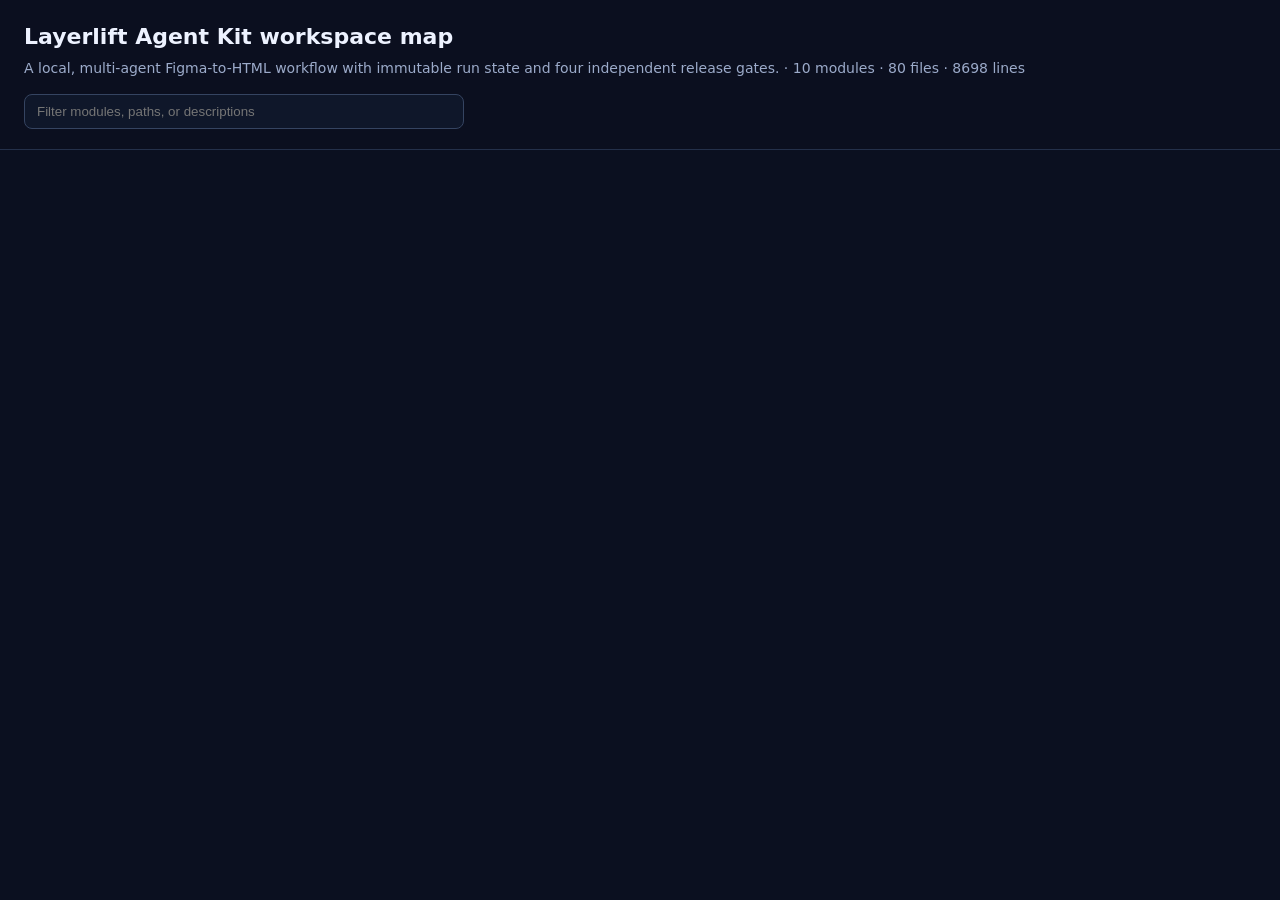
==== .codemap/workspace-map.html @ d3318ee0 "first commit" ====
<!doctype html>
<html lang="en"><head><meta charset="utf-8"><meta name="viewport" content="width=device-width,initial-scale=1"><meta http-equiv="Content-Security-Policy" content="default-src 'none'; style-src 'unsafe-inline'; script-src 'unsafe-inline'">
<title>Layerlift Agent Kit workspace map</title><style>
:root{color-scheme:dark;--bg:#0b1020;--panel:#121a2e;--line:#51617f;--text:#edf2ff;--muted:#9cabca;--accent:#7dd3fc}*{box-sizing:border-box}body{margin:0;background:var(--bg);color:var(--text);font:14px/1.5 ui-sans-serif,system-ui,sans-serif}header{position:sticky;top:0;z-index:5;padding:20px 24px;background:#0b1020ee;border-bottom:1px solid #24304a}h1{margin:0;font-size:22px}header p{margin:5px 0;color:var(--muted)}input{width:min(440px,100%);margin-top:10px;padding:9px 12px;border:1px solid #354461;border-radius:8px;background:#0f172a;color:var(--text)}main{position:relative;padding:24px;overflow:auto}.layers{position:relative;z-index:2;display:flex;gap:18px;min-width:max-content}.layer{width:280px}.layer h2{font-size:13px;text-transform:uppercase;letter-spacing:.08em;color:var(--muted)}.node{width:100%;margin:10px 0;padding:14px;border:1px solid #34425f;border-radius:10px;background:var(--panel);color:var(--text);text-align:left;cursor:pointer}.node:hover,.node:focus{border-color:var(--accent)}.node strong{display:block}.node small{color:var(--muted)}svg{position:absolute;inset:24px;z-index:1;overflow:visible;pointer-events:none}aside{position:fixed;right:20px;bottom:20px;width:min(420px,calc(100vw - 40px));max-height:55vh;overflow:auto;padding:16px;border:1px solid #405171;border-radius:12px;background:#10182b}aside[hidden]{display:none}aside button{float:right;background:none;border:0;color:var(--text);font-size:20px;cursor:pointer}code{color:#bae6fd}</style></head><body><header><h1>Layerlift Agent Kit workspace map</h1><p>A local, multi-agent Figma-to-HTML workflow with immutable run state and four independent release gates. · 10 modules · 80 files · 8698 lines</p><input id="search" aria-label="Filter modules" placeholder="Filter modules, paths, or descriptions"></header><main><svg id="edges" aria-hidden="true"></svg><div class="layers" id="layers"></div></main><aside id="detail" hidden><button id="close" aria-label="Close details">×</button><div id="detailBody"></div></aside><script>
const map={"version":1,"project":"Layerlift Agent Kit","description":"A local, multi-agent Figma-to-HTML workflow with immutable run state and four independent release gates.","configHash":"82583ef8f78cd3fc96469844cafaa6583a999a94e4224564433ef2a5795811c0","fingerprint":"4bb87e0ebfa4749caa87bf567bf2c61132384ab636f1ddede02f49e4c368af44","totals":{"files":80,"lines":8698,"modules":10,"uncovered":0,"overlaps":0},"entryPoints":[".claude/skills/build-figma-page/SKILL.md","scripts/kit.py","scripts/serve.py","scripts/validate-kit.py"],"modules":[{"id":"governance","label":"Governance and guidance","layer":"Instructions","description":"Defines repository purpose, commands, security boundaries, and guideline precedence.","paths":["AGENTS.md","CLAUDE.md","README.md","PROJECT_REFERENCE.md","guidelines/**","requirements.txt","requirements-dev.txt",".gitignore",".mcp.json"],"entryPoints":["AGENTS.md","README.md"],"dependencies":[],"explicitDependencies":[],"inferredDependencies":[],"usedBy":["artifact-contracts","codemap-skill","figma-workflow-skill","frontend-design-skills","project-workspaces","state-controller"],"externalDependencies":[],"fileCount":20,"lines":2228,"files":[".gitignore",".mcp.json","AGENTS.md","CLAUDE.md","PROJECT_REFERENCE.md","README.md","guidelines/base/accessibility-qa.md","guidelines/base/az-html-qa-guide.md","guidelines/base/builder.md","guidelines/base/content-qa.md","guidelines/base/extractor.md","guidelines/base/html-coding-rules.md","guidelines/base/medichannel-delivery-standards.md","guidelines/base/technical-qa.md","guidelines/base/ui-qa.md","guidelines/base/xhtml-coding-rules.md","guidelines/base/xhtml-vs-html5-reference.md","guidelines/global.md","requirements-dev.txt","requirements.txt"]},{"id":"figma-workflow-skill","label":"Figma workflow skill","layer":"Agent workflow","description":"Orchestrates Figma extraction, candidate construction, independent QA, repair, and release.","paths":[".claude/skills/build-figma-page/**"],"entryPoints":[".claude/skills/build-figma-page/SKILL.md"],"dependencies":["artifact-contracts","frontend-design-skills","governance","host-adapters","render-and-qa","state-controller","validation-and-tests"],"explicitDependencies":["artifact-contracts","frontend-design-skills","governance","host-adapters","render-and-qa","state-controller","validation-and-tests"],"inferredDependencies":[],"usedBy":["host-adapters","project-workspaces","validation-and-tests"],"externalDependencies":[],"fileCount":10,"lines":835,"files":[".claude/skills/build-figma-page/SKILL.md",".claude/skills/build-figma-page/agents/openai.yaml",".claude/skills/build-figma-page/references/artifact-contract.md",".claude/skills/build-figma-page/references/commands.md",".claude/skills/build-figma-page/references/design-skills.md",".claude/skills/build-figma-page/references/figma-extraction.md",".claude/skills/build-figma-page/references/medichannel-rules.md",".claude/skills/build-figma-page/references/orchestration.md",".claude/skills/build-figma-page/references/qa-contract.md",".claude/skills/build-figma-page/references/source-reuse.md"]},{"id":"codemap-skill","label":"Codemap skill","layer":"Agent workflow","description":"Builds and queries the durable workspace map used for repository orientation.","paths":[".claude/skills/codemap/**"],"entryPoints":[".claude/skills/codemap/SKILL.md",".claude/skills/codemap/scripts/codemap.py"],"dependencies":["governance"],"explicitDependencies":["governance"],"inferredDependencies":[],"usedBy":["validation-and-tests"],"externalDependencies":["__future__","argparse","hashlib","html","json","os","pathlib","re","sys","typing"],"fileCount":4,"lines":588,"files":[".claude/skills/codemap/SKILL.md",".claude/skills/codemap/agents/openai.yaml",".claude/skills/codemap/references/config-schema.md",".claude/skills/codemap/scripts/codemap.py"]},{"id":"frontend-design-skills","label":"Frontend design skills","layer":"Agent workflow","description":"Provides optional design-direction guidance and Vercel interface-review rules for matching frontend tasks.","paths":[".claude/skills/taste-skill/**",".claude/skills/web-design-guidelines/**"],"entryPoints":[".claude/skills/taste-skill/SKILL.md",".claude/skills/web-design-guidelines/SKILL.md"],"dependencies":["governance"],"explicitDependencies":["governance"],"inferredDependencies":[],"usedBy":["figma-workflow-skill","validation-and-tests"],"externalDependencies":[],"fileCount":2,"lines":1247,"files":[".claude/skills/taste-skill/SKILL.md",".claude/skills/web-design-guidelines/SKILL.md"]},{"id":"host-adapters","label":"Claude adapter","layer":"Agent workflow","description":"Configures Claude subagent roles and skills.","paths":[".claude/agents/**",".claude/settings.json",".claude/state/**"],"entryPoints":[".claude/settings.json"],"dependencies":["figma-workflow-skill"],"explicitDependencies":["figma-workflow-skill"],"inferredDependencies":[],"usedBy":["figma-workflow-skill","validation-and-tests"],"externalDependencies":[],"fileCount":10,"lines":252,"files":[".claude/agents/accessibility-reviewer.md",".claude/agents/content-reviewer.md",".claude/agents/figma-extractor.md",".claude/agents/page-builder.md",".claude/agents/release-verifier.md",".claude/agents/repair-builder.md",".claude/agents/technical-reviewer.md",".claude/agents/ui-reviewer.md",".claude/settings.json",".claude/state/.gitkeep"]},{"id":"state-controller","label":"Lifecycle state controller","layer":"Deterministic runtime","description":"Creates and transitions projects, pages, sources, runs, candidates, QA records, and releases.","paths":["scripts/kit.py","scripts/log-agent-event.py"],"entryPoints":["scripts/kit.py"],"dependencies":["artifact-contracts","governance"],"explicitDependencies":["artifact-contracts","governance"],"inferredDependencies":[],"usedBy":["figma-workflow-skill","project-workspaces","render-and-qa","validation-and-tests"],"externalDependencies":["__future__","copy","datetime","json","os","pathlib","re","sys","urllib.parse"],"fileCount":2,"lines":608,"files":["scripts/kit.py","scripts/log-agent-event.py"]},{"id":"artifact-contracts","label":"Artifact contracts","layer":"Deterministic runtime","description":"Defines machine-readable schemas and example structures for sources, runs, specifications, content, and QA.","paths":["schemas/**","templates/**"],"entryPoints":[],"dependencies":["governance"],"explicitDependencies":["governance"],"inferredDependencies":[],"usedBy":["figma-workflow-skill","project-workspaces","render-and-qa","state-controller","validation-and-tests"],"externalDependencies":[],"fileCount":10,"lines":416,"files":["schemas/content-inventory.schema.json","schemas/qa-check.schema.json","schemas/run.schema.json","schemas/source-patch.schema.json","schemas/source.schema.json","schemas/spec.schema.json","templates/content-inventory.example.json","templates/qa-check.example.json","templates/source-patch.example.json","templates/spec.example.json"]},{"id":"render-and-qa","label":"Rendering and QA evidence","layer":"Deterministic runtime","description":"Serves and renders candidates, measures browser output, compares pixels, verifies accepted evidence, and generates the four human-reviewer QA DOCX deliverables (overview, design, content, coding).","paths":["scripts/render-page.py","scripts/serve.py","scripts/browser-summary.py","scripts/visual-diff.py","scripts/visual-summary.py","scripts/verify-output.py","scripts/measure-footer.py","scripts/crop-bands.py","scripts/create-qa-docs.py","qa-reports/**"],"entryPoints":["scripts/create-qa-docs.py","scripts/render-page.py","scripts/serve.py","scripts/verify-output.py"],"dependencies":["artifact-contracts","state-controller"],"explicitDependencies":["artifact-contracts","state-controller"],"inferredDependencies":[],"usedBy":["figma-workflow-skill","validation-and-tests"],"externalDependencies":["PIL","__future__","asyncio","datetime","docx","docx.enum.text","docx.oxml","docx.oxml.ns","docx.shared","html","http.server","json","mimetypes","os","pathlib","pixelmatch.contrib.PIL","playwright.async_api","re","render_page","sys","threading","typing","urllib.parse"],"fileCount":9,"lines":1284,"files":["scripts/browser-summary.py","scripts/create-qa-docs.py","scripts/crop-bands.py","scripts/measure-footer.py","scripts/render-page.py","scripts/serve.py","scripts/verify-output.py","scripts/visual-diff.py","scripts/visual-summary.py"]},{"id":"validation-and-tests","label":"Validation and tests","layer":"Verification","description":"Checks repository integrity and exercises lifecycle invariants and mapping behavior.","paths":["scripts/validate-kit.py","tests/**"],"entryPoints":["scripts/validate-kit.py"],"dependencies":["artifact-contracts","codemap-skill","figma-workflow-skill","frontend-design-skills","host-adapters","render-and-qa","state-controller"],"explicitDependencies":["artifact-contracts","codemap-skill","figma-workflow-skill","frontend-design-skills","host-adapters","render-and-qa","state-controller"],"inferredDependencies":[],"usedBy":["figma-workflow-skill"],"externalDependencies":["PIL","__future__","conftest","datetime","hashlib","json","pathlib","pytest","shutil","subprocess","sys"],"fileCount":13,"lines":1240,"files":["scripts/validate-kit.py","tests/conftest.py","tests/fixtures/sample/generated/base.css","tests/fixtures/sample/generated/images/fixture.svg","tests/fixtures/sample/generated/index.html","tests/fixtures/sample/generated/page.css","tests/test_agent_event_hook.py","tests/test_codemap.py","tests/test_crop_bands.py","tests/test_guideline_snapshot.py","tests/test_source_reuse.py","tests/test_spec_compaction.py","tests/test_state_controller.py"]},{"id":"project-workspaces","label":"Project workspaces","layer":"Mutable artifacts","description":"Provides the versioned template for project-local guideline workspaces while runtime project state remains outside the architecture map.","paths":["projects/_template/**"],"entryPoints":[],"dependencies":["artifact-contracts","figma-workflow-skill","governance","state-controller"],"explicitDependencies":["artifact-contracts","figma-workflow-skill","governance","state-controller"],"inferredDependencies":[],"usedBy":[],"externalDependencies":[],"fileCount":0,"lines":0,"files":[]}],"uncoveredFiles":[],"overlaps":[],"warnings":[],"files":[{"path":".claude/agents/accessibility-reviewer.md","bytes":1477,"lines":27,"hash":"cd49afe83f31064f","oversized":false,"modules":["host-adapters"],"imports":[]},{"path":".claude/agents/content-reviewer.md","bytes":1376,"lines":20,"hash":"8c8462fa3772a9ab","oversized":false,"modules":["host-adapters"],"imports":[]},{"path":".claude/agents/figma-extractor.md","bytes":1403,"lines":25,"hash":"b0555f55e7076ef0","oversized":false,"modules":["host-adapters"],"imports":[]},{"path":".claude/agents/page-builder.md","bytes":2220,"lines":35,"hash":"eccc05abf9932679","oversized":false,"modules":["host-adapters"],"imports":[]},{"path":".claude/agents/release-verifier.md","bytes":868,"lines":20,"hash":"47da2cbb1d84fe42","oversized":false,"modules":["host-adapters"],"imports":[]},{"path":".claude/agents/repair-builder.md","bytes":1753,"lines":26,"hash":"4e82d12755fd0685","oversized":false,"modules":["host-adapters"],"imports":[]},{"path":".claude/agents/technical-reviewer.md","bytes":915,"lines":18,"hash":"28f22fafcc1951c5","oversized":false,"modules":["host-adapters"],"imports":[]},{"path":".claude/agents/ui-reviewer.md","bytes":2324,"lines":36,"hash":"d74640c714715acc","oversized":false,"modules":["host-adapters"],"imports":[]},{"path":".claude/settings.json","bytes":6381,"lines":43,"hash":"cf7a808c95eceffb","oversized":false,"modules":["host-adapters"],"imports":[]},{"path":".claude/skills/build-figma-page/SKILL.md","bytes":5671,"lines":96,"hash":"85a6d9c9b1d3a2a3","oversized":false,"modules":["figma-workflow-skill"],"imports":[]},{"path":".claude/skills/build-figma-page/agents/openai.yaml","bytes":253,"lines":8,"hash":"512c6de5bae93d7a","oversized":false,"modules":["figma-workflow-skill"],"imports":[]},{"path":".claude/skills/build-figma-page/references/artifact-contract.md","bytes":6296,"lines":166,"hash":"a102b27aabe1c73d","oversized":false,"modules":["figma-workflow-skill"],"imports":[]},{"path":".claude/skills/build-figma-page/references/commands.md","bytes":5165,"lines":73,"hash":"0f598d7ad270da2b","oversized":false,"modules":["figma-workflow-skill"],"imports":[]},{"path":".claude/skills/build-figma-page/references/design-skills.md","bytes":4635,"lines":87,"hash":"c553cce069a935ca","oversized":false,"modules":["figma-workflow-skill"],"imports":[]},{"path":".claude/skills/build-figma-page/references/figma-extraction.md","bytes":5170,"lines":98,"hash":"41fa0c3b44e6a5ba","oversized":false,"modules":["figma-workflow-skill"],"imports":[]},{"path":".claude/skills/build-figma-page/references/medichannel-rules.md","bytes":3745,"lines":69,"hash":"d41d9490088ed3e2","oversized":false,"modules":["figma-workflow-skill"],"imports":[]},{"path":".claude/skills/build-figma-page/references/orchestration.md","bytes":4043,"lines":84,"hash":"4bb8d58b6e80d2b8","oversized":false,"modules":["figma-workflow-skill"],"imports":[]},{"path":".claude/skills/build-figma-page/references/qa-contract.md","bytes":4091,"lines":83,"hash":"14a03c4513b30322","oversized":false,"modules":["figma-workflow-skill"],"imports":[]},{"path":".claude/skills/build-figma-page/references/source-reuse.md","bytes":3109,"lines":71,"hash":"24ba8d6eaed1ad3f","oversized":false,"modules":["figma-workflow-skill"],"imports":[]},{"path":".claude/skills/codemap/SKILL.md","bytes":3836,"lines":92,"hash":"f52a1b11843a0358","oversized":false,"modules":["codemap-skill"],"imports":[]},{"path":".claude/skills/codemap/agents/openai.yaml","bytes":237,"lines":9,"hash":"da9e63c42f181dd1","oversized":false,"modules":["codemap-skill"],"imports":[]},{"path":".claude/skills/codemap/references/config-schema.md","bytes":2507,"lines":71,"hash":"3489f3bd6012b6e5","oversized":false,"modules":["codemap-skill"],"imports":[]},{"path":".claude/skills/codemap/scripts/codemap.py","bytes":25155,"lines":416,"hash":"0fc53cda7b2d1235","oversized":false,"modules":["codemap-skill"],"imports":[{"specifier":"__future__","external":"__future__"},{"specifier":"argparse","external":"argparse"},{"specifier":"hashlib","external":"hashlib"},{"specifier":"html","external":"html"},{"specifier":"json","external":"json"},{"specifier":"os","external":"os"},{"specifier":"pathlib","external":"pathlib"},{"specifier":"re","external":"re"},{"specifier":"sys","external":"sys"},{"specifier":"typing","external":"typing"}]},{"path":".claude/skills/taste-skill/SKILL.md","bytes":87261,"lines":1207,"hash":"d58548b10c38bc98","oversized":false,"modules":["frontend-design-skills"],"imports":[]},{"path":".claude/skills/web-design-guidelines/SKILL.md","bytes":1231,"lines":40,"hash":"f4647ca866a3accf","oversized":false,"modules":["frontend-design-skills"],"imports":[]},{"path":".claude/state/.gitkeep","bytes":1,"lines":2,"hash":"01ba4719c80b6fe9","oversized":false,"modules":["host-adapters"],"imports":[]},{"path":".gitignore","bytes":217,"lines":20,"hash":"888bb161e2c52c58","oversized":false,"modules":["governance"],"imports":[]},{"path":".mcp.json","bytes":133,"lines":8,"hash":"fb821cdf263ae35a","oversized":false,"modules":["governance"],"imports":[]},{"path":"AGENTS.md","bytes":3905,"lines":78,"hash":"f8e6b7b339ff4c75","oversized":false,"modules":["governance"],"imports":[]},{"path":"CLAUDE.md","bytes":284,"lines":8,"hash":"62536fc07b0d2ae0","oversized":false,"modules":["governance"],"imports":[]},{"path":"PROJECT_REFERENCE.md","bytes":10048,"lines":191,"hash":"013d334a4cb6b0d1","oversized":false,"modules":["governance"],"imports":[]},{"path":"README.md","bytes":3941,"lines":103,"hash":"9bc5a4f4311f85e4","oversized":false,"modules":["governance"],"imports":[]},{"path":"guidelines/base/accessibility-qa.md","bytes":693,"lines":13,"hash":"aebce42002176a03","oversized":false,"modules":["governance"],"imports":[]},{"path":"guidelines/base/az-html-qa-guide.md","bytes":11913,"lines":229,"hash":"ec62677ff4989477","oversized":false,"modules":["governance"],"imports":[]},{"path":"guidelines/base/builder.md","bytes":3485,"lines":63,"hash":"28714197d3429d6f","oversized":false,"modules":["governance"],"imports":[]},{"path":"guidelines/base/content-qa.md","bytes":558,"lines":14,"hash":"e5488f6ab1bb0401","oversized":false,"modules":["governance"],"imports":[]},{"path":"guidelines/base/extractor.md","bytes":1441,"lines":23,"hash":"25aeedc6c0bcd91a","oversized":false,"modules":["governance"],"imports":[]},{"path":"guidelines/base/html-coding-rules.md","bytes":7025,"lines":148,"hash":"449df88cdad977dd","oversized":false,"modules":["governance"],"imports":[]},{"path":"guidelines/base/medichannel-delivery-standards.md","bytes":5925,"lines":169,"hash":"9e8f2c92c3d3f398","oversized":false,"modules":["governance"],"imports":[]},{"path":"guidelines/base/technical-qa.md","bytes":444,"lines":10,"hash":"d79a048b8e916248","oversized":false,"modules":["governance"],"imports":[]},{"path":"guidelines/base/ui-qa.md","bytes":1136,"lines":19,"hash":"4615d56d09d0b30a","oversized":false,"modules":["governance"],"imports":[]},{"path":"guidelines/base/xhtml-coding-rules.md","bytes":13136,"lines":390,"hash":"4e4756061490ebdb","oversized":false,"modules":["governance"],"imports":[]},{"path":"guidelines/base/xhtml-vs-html5-reference.md","bytes":25802,"lines":524,"hash":"94fe9217ca552963","oversized":false,"modules":["governance"],"imports":[]},{"path":"guidelines/global.md","bytes":10641,"lines":209,"hash":"56e39901122fd391","oversized":false,"modules":["governance"],"imports":[]},{"path":"requirements-dev.txt","bytes":34,"lines":3,"hash":"59a0239e084f5994","oversized":false,"modules":["governance"],"imports":[]},{"path":"requirements.txt","bytes":205,"lines":6,"hash":"fc33c74c9347de3f","oversized":false,"modules":["governance"],"imports":[]},{"path":"schemas/content-inventory.schema.json","bytes":1604,"lines":78,"hash":"a3fca78d9a74fee7","oversized":false,"modules":["artifact-contracts"],"imports":[]},{"path":"schemas/qa-check.schema.json","bytes":1936,"lines":55,"hash":"1dfb5b3871d839c2","oversized":false,"modules":["artifact-contracts"],"imports":[]},{"path":"schemas/run.schema.json","bytes":859,"lines":25,"hash":"8a8cc37728a785b7","oversized":false,"modules":["artifact-contracts"],"imports":[]},{"path":"schemas/source-patch.schema.json","bytes":2075,"lines":60,"hash":"36c99628344296f7","oversized":false,"modules":["artifact-contracts"],"imports":[]},{"path":"schemas/source.schema.json","bytes":2726,"lines":78,"hash":"9d587f0a4c391c36","oversized":false,"modules":["artifact-contracts"],"imports":[]},{"path":"schemas/spec.schema.json","bytes":535,"lines":17,"hash":"2512c90c5027305b","oversized":false,"modules":["artifact-contracts"],"imports":[]},{"path":"scripts/browser-summary.py","bytes":2156,"lines":61,"hash":"33d57a6d7ff1acf3","oversized":false,"modules":["render-and-qa"],"imports":[{"specifier":"__future__","external":"__future__"},{"specifier":"datetime","external":"datetime"},{"specifier":"json","external":"json"},{"specifier":"pathlib","external":"pathlib"},{"specifier":"sys","external":"sys"}]},{"path":"scripts/create-qa-docs.py","bytes":22422,"lines":557,"hash":"8cc1c088a4c9369f","oversized":false,"modules":["render-and-qa"],"imports":[{"specifier":"docx","external":"docx"},{"specifier":"docx.enum.text","external":"docx.enum.text"},{"specifier":"docx.oxml","external":"docx.oxml"},{"specifier":"docx.oxml.ns","external":"docx.oxml.ns"},{"specifier":"docx.shared","external":"docx.shared"},{"specifier":"os","external":"os"},{"specifier":"pathlib","external":"pathlib"},{"specifier":"sys","external":"sys"}]},{"path":"scripts/crop-bands.py","bytes":4545,"lines":120,"hash":"bd80af26cf51ca0e","oversized":false,"modules":["render-and-qa"],"imports":[{"specifier":"PIL","external":"PIL"},{"specifier":"__future__","external":"__future__"},{"specifier":"datetime","external":"datetime"},{"specifier":"json","external":"json"},{"specifier":"pathlib","external":"pathlib"},{"specifier":"sys","external":"sys"}]},{"path":"scripts/kit.py","bytes":32921,"lines":409,"hash":"06680eac340ebc3d","oversized":false,"modules":["state-controller"],"imports":[{"specifier":"__future__","external":"__future__"},{"specifier":"copy","external":"copy"},{"specifier":"datetime","external":"datetime"},{"specifier":"pathlib","external":"pathlib"},{"specifier":"urllib.parse","external":"urllib.parse"}]},{"path":"scripts/log-agent-event.py","bytes":8407,"lines":199,"hash":"b794baa32cf9b83d","oversized":false,"modules":["state-controller"],"imports":[{"specifier":"__future__","external":"__future__"},{"specifier":"datetime","external":"datetime"},{"specifier":"json","external":"json"},{"specifier":"os","external":"os"},{"specifier":"pathlib","external":"pathlib"},{"specifier":"re","external":"re"},{"specifier":"sys","external":"sys"}]},{"path":"scripts/measure-footer.py","bytes":2708,"lines":63,"hash":"922947f8f62afc86","oversized":false,"modules":["render-and-qa"],"imports":[{"specifier":"__future__","external":"__future__"},{"specifier":"asyncio","external":"asyncio"},{"specifier":"json","external":"json"},{"specifier":"pathlib","external":"pathlib"},{"specifier":"playwright.async_api","external":"playwright.async_api"},{"specifier":"render_page","external":"render_page"},{"specifier":"sys","external":"sys"},{"specifier":"threading","external":"threading"}]},{"path":"scripts/render-page.py","bytes":8192,"lines":149,"hash":"64fb8b6a83cfc763","oversized":false,"modules":["render-and-qa"],"imports":[{"specifier":"__future__","external":"__future__"},{"specifier":"asyncio","external":"asyncio"},{"specifier":"datetime","external":"datetime"},{"specifier":"http.server","external":"http.server"},{"specifier":"json","external":"json"},{"specifier":"mimetypes","external":"mimetypes"},{"specifier":"pathlib","external":"pathlib"},{"specifier":"playwright.async_api","external":"playwright.async_api"},{"specifier":"sys","external":"sys"},{"specifier":"threading","external":"threading"},{"specifier":"typing","external":"typing"},{"specifier":"urllib.parse","external":"urllib.parse"}]},{"path":"scripts/serve.py","bytes":2364,"lines":63,"hash":"cc3ab49e952ce96e","oversized":false,"modules":["render-and-qa"],"imports":[{"specifier":"__future__","external":"__future__"},{"specifier":"http.server","external":"http.server"},{"specifier":"mimetypes","external":"mimetypes"},{"specifier":"pathlib","external":"pathlib"},{"specifier":"sys","external":"sys"},{"specifier":"urllib.parse","external":"urllib.parse"}]},{"path":"scripts/validate-kit.py","bytes":680,"lines":13,"hash":"216960640e497ade","oversized":false,"modules":["validation-and-tests"],"imports":[{"specifier":"json","external":"json"},{"specifier":"pathlib","external":"pathlib"}]},{"path":"scripts/verify-output.py","bytes":6685,"lines":132,"hash":"5613f79db822046d","oversized":false,"modules":["render-and-qa"],"imports":[{"specifier":"__future__","external":"__future__"},{"specifier":"datetime","external":"datetime"},{"specifier":"html","external":"html"},{"specifier":"json","external":"json"},{"specifier":"pathlib","external":"pathlib"},{"specifier":"re","external":"re"},{"specifier":"sys","external":"sys"}]},{"path":"scripts/visual-diff.py","bytes":3802,"lines":77,"hash":"5e14cb50044b05f7","oversized":false,"modules":["render-and-qa"],"imports":[{"specifier":"PIL","external":"PIL"},{"specifier":"__future__","external":"__future__"},{"specifier":"datetime","external":"datetime"},{"specifier":"json","external":"json"},{"specifier":"pathlib","external":"pathlib"},{"specifier":"pixelmatch.contrib.PIL","external":"pixelmatch.contrib.PIL"},{"specifier":"sys","external":"sys"}]},{"path":"scripts/visual-summary.py","bytes":2336,"lines":62,"hash":"5832e56cb052407f","oversized":false,"modules":["render-and-qa"],"imports":[{"specifier":"__future__","external":"__future__"},{"specifier":"datetime","external":"datetime"},{"specifier":"json","external":"json"},{"specifier":"pathlib","external":"pathlib"},{"specifier":"sys","external":"sys"}]},{"path":"templates/content-inventory.example.json","bytes":172,"lines":8,"hash":"fafb4b5125055e65","oversized":false,"modules":["artifact-contracts"],"imports":[]},{"path":"templates/qa-check.example.json","bytes":474,"lines":14,"hash":"3df0e29a3e5f34d2","oversized":false,"modules":["artifact-contracts"],"imports":[]},{"path":"templates/source-patch.example.json","bytes":958,"lines":47,"hash":"2c2cc5cc7c61ff44","oversized":false,"modules":["artifact-contracts"],"imports":[]},{"path":"templates/spec.example.json","bytes":950,"lines":34,"hash":"b934c5b645bfe574","oversized":false,"modules":["artifact-contracts"],"imports":[]},{"path":"tests/conftest.py","bytes":995,"lines":45,"hash":"c028f50fb3d8e754","oversized":false,"modules":["validation-and-tests"],"imports":[{"specifier":"__future__","external":"__future__"},{"specifier":"json","external":"json"},{"specifier":"pathlib","external":"pathlib"},{"specifier":"pytest","external":"pytest"},{"specifier":"shutil","external":"shutil"},{"specifier":"subprocess","external":"subprocess"},{"specifier":"sys","external":"sys"}]},{"path":"tests/fixtures/sample/generated/base.css","bytes":228,"lines":9,"hash":"8b3ef644f2b8c4a0","oversized":false,"modules":["validation-and-tests"],"imports":[]},{"path":"tests/fixtures/sample/generated/images/fixture.svg","bytes":121,"lines":2,"hash":"7b93b44de01f0857","oversized":false,"modules":["validation-and-tests"],"imports":[]},{"path":"tests/fixtures/sample/generated/index.html","bytes":522,"lines":16,"hash":"721afb62031cb3b8","oversized":false,"modules":["validation-and-tests"],"imports":[]},{"path":"tests/fixtures/sample/generated/page.css","bytes":204,"lines":4,"hash":"d0af2a014f8e54aa","oversized":false,"modules":["validation-and-tests"],"imports":[]},{"path":"tests/test_agent_event_hook.py","bytes":10006,"lines":230,"hash":"83c85545753987ee","oversized":false,"modules":["validation-and-tests"],"imports":[{"specifier":"__future__","external":"__future__"},{"specifier":"conftest","external":"conftest"},{"specifier":"json","external":"json"},{"specifier":"pathlib","external":"pathlib"},{"specifier":"pytest","external":"pytest"},{"specifier":"subprocess","external":"subprocess"},{"specifier":"sys","external":"sys"}]},{"path":"tests/test_codemap.py","bytes":4118,"lines":99,"hash":"14aa79b9757e8c39","oversized":false,"modules":["validation-and-tests"],"imports":[{"specifier":"__future__","external":"__future__"},{"specifier":"conftest","external":"conftest"},{"specifier":"json","external":"json"},{"specifier":"pathlib","external":"pathlib"},{"specifier":"subprocess","external":"subprocess"},{"specifier":"sys","external":"sys"}]},{"path":"tests/test_crop_bands.py","bytes":4734,"lines":122,"hash":"979bb3c487f85955","oversized":false,"modules":["validation-and-tests"],"imports":[{"specifier":"PIL","external":"PIL"},{"specifier":"__future__","external":"__future__"},{"specifier":"conftest","external":"conftest"},{"specifier":"json","external":"json"},{"specifier":"pathlib","external":"pathlib"},{"specifier":"pytest","external":"pytest"},{"specifier":"subprocess","external":"subprocess"},{"specifier":"sys","external":"sys"}]},{"path":"tests/test_guideline_snapshot.py","bytes":7038,"lines":153,"hash":"7ccd9d81387933eb","oversized":false,"modules":["validation-and-tests"],"imports":[{"specifier":"__future__","external":"__future__"},{"specifier":"conftest","external":"conftest"},{"specifier":"hashlib","external":"hashlib"},{"specifier":"json","external":"json"},{"specifier":"pathlib","external":"pathlib"}]},{"path":"tests/test_source_reuse.py","bytes":13599,"lines":229,"hash":"f92d8ccf3c79361a","oversized":false,"modules":["validation-and-tests"],"imports":[{"specifier":"__future__","external":"__future__"},{"specifier":"conftest","external":"conftest"},{"specifier":"json","external":"json"},{"specifier":"pathlib","external":"pathlib"},{"specifier":"subprocess","external":"subprocess"}]},{"path":"tests/test_spec_compaction.py","bytes":9975,"lines":222,"hash":"c8acc03a919b7123","oversized":false,"modules":["validation-and-tests"],"imports":[{"specifier":"__future__","external":"__future__"},{"specifier":"conftest","external":"conftest"},{"specifier":"json","external":"json"},{"specifier":"pathlib","external":"pathlib"}]},{"path":"tests/test_state_controller.py","bytes":5741,"lines":96,"hash":"dd9d27bc14590e6c","oversized":false,"modules":["validation-and-tests"],"imports":[{"specifier":"__future__","external":"__future__"},{"specifier":"conftest","external":"conftest"},{"specifier":"datetime","external":"datetime"},{"specifier":"json","external":"json"},{"specifier":"pathlib","external":"pathlib"}]}]},layers=document.querySelector('#layers'),detail=document.querySelector('#detail'),body=document.querySelector('#detailBody'),search=document.querySelector('#search');
function show(m){body.textContent='';for(const [label,values] of [['Module',[m.id]],['Paths',m.paths],['Dependencies',m.dependencies.length?m.dependencies:['none']],['Used by',m.usedBy.length?m.usedBy:['none']],['Files',m.files]]){const p=document.createElement('p'),b=document.createElement('b');b.textContent=label;p.append(b,document.createElement('br'));values.forEach((v,i)=>{if(i)p.append(document.createElement('br'));const c=document.createElement('code');c.textContent=v;p.append(c)});body.append(p)}detail.hidden=false}
function draw(){const svg=document.querySelector('#edges'),main=document.querySelector('main').getBoundingClientRect();svg.textContent='';for(const m of map.modules){const a=document.querySelector('[data-id="'+CSS.escape(m.id)+'"]');if(!a)continue;for(const id of m.dependencies){const b=document.querySelector('[data-id="'+CSS.escape(id)+'"]');if(!b)continue;const ar=a.getBoundingClientRect(),br=b.getBoundingClientRect(),line=document.createElementNS('http://www.w3.org/2000/svg','path'),x1=ar.right-main.left,y1=ar.top+ar.height/2-main.top,x2=br.left-main.left,y2=br.top+br.height/2-main.top;line.setAttribute('d','M '+x1+' '+y1+' C '+(x1+x2)/2+' '+y1+', '+(x1+x2)/2+' '+y2+', '+x2+' '+y2);line.setAttribute('fill','none');line.setAttribute('stroke','#51617f');line.setAttribute('stroke-width','1.5');svg.append(line)}}
function render(q=''){layers.textContent='';const n=q.toLowerCase();for(const layer of [...new Set(map.modules.map(m=>m.layer))]){const col=document.createElement('section');col.className='layer';const h=document.createElement('h2');h.textContent=layer;col.append(h);for(const m of map.modules.filter(x=>x.layer===layer)){if(n&&![m.id,m.label,m.description,...m.paths,...m.files].join(' ').toLowerCase().includes(n))continue;const b=document.createElement('button');b.className='node';b.dataset.id=m.id;const strong=document.createElement('strong'),small=document.createElement('small');strong.textContent=m.label;small.textContent=m.id+' · '+m.fileCount+' files · '+m.lines+' lines';b.append(strong,small);b.onclick=()=>show(m);col.append(b)}if(col.children.length>1)layers.append(col)}requestAnimationFrame(draw)}
search.oninput=()=>render(search.value);document.querySelector('#close').onclick=()=>detail.hidden=true;addEventListener('resize',draw);render();</script></body></html>
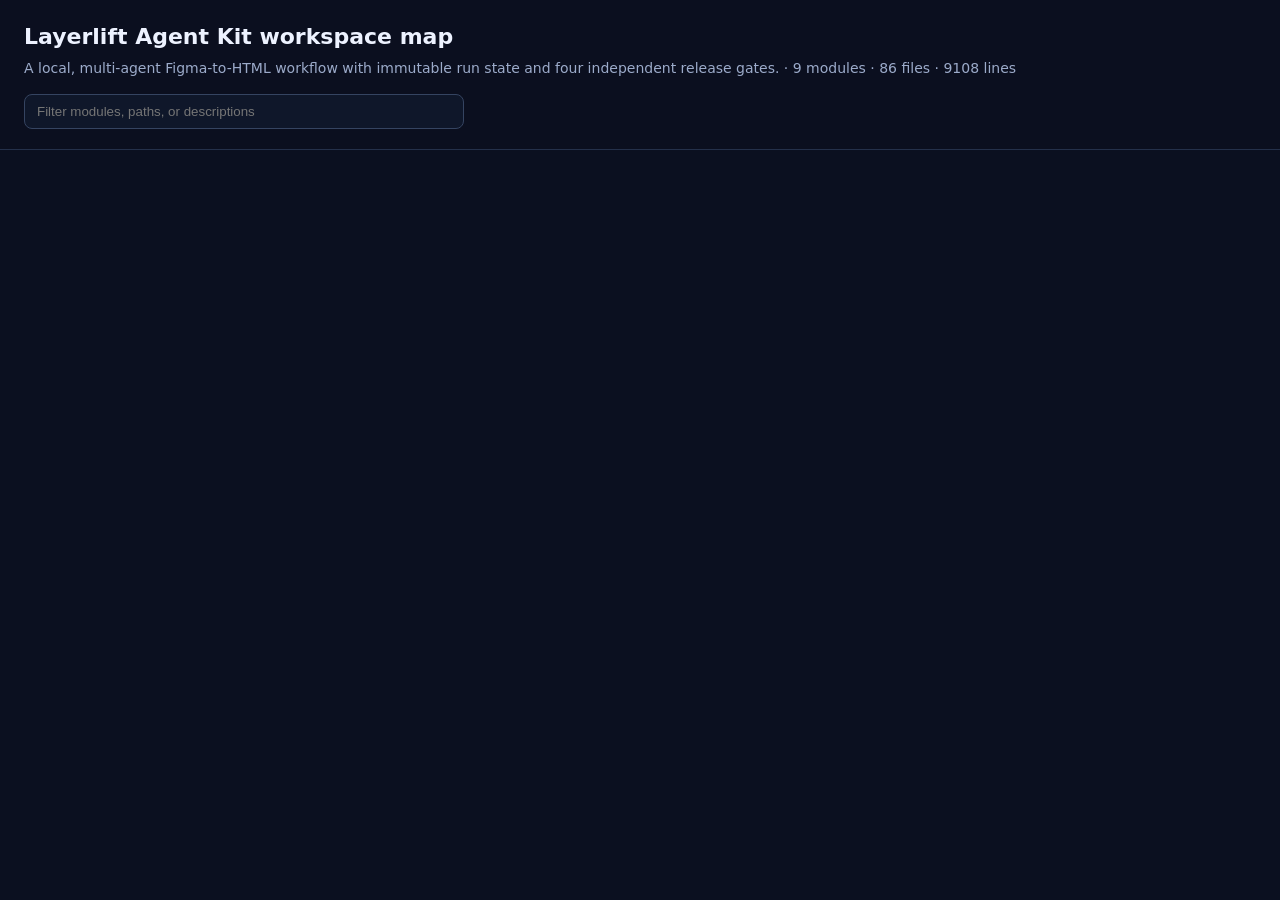
==== commit bd2f9237: "Refine QA guidelines across multiple documents - Accessibility QA: Simplified rules by removing exte" ====
--- a/.codemap/workspace-map.html
+++ b/.codemap/workspace-map.html
@@ -1,8 +1,8 @@
 <!doctype html>
 <html lang="en"><head><meta charset="utf-8"><meta name="viewport" content="width=device-width,initial-scale=1"><meta http-equiv="Content-Security-Policy" content="default-src 'none'; style-src 'unsafe-inline'; script-src 'unsafe-inline'">
 <title>Layerlift Agent Kit workspace map</title><style>
-:root{color-scheme:dark;--bg:#0b1020;--panel:#121a2e;--line:#51617f;--text:#edf2ff;--muted:#9cabca;--accent:#7dd3fc}*{box-sizing:border-box}body{margin:0;background:var(--bg);color:var(--text);font:14px/1.5 ui-sans-serif,system-ui,sans-serif}header{position:sticky;top:0;z-index:5;padding:20px 24px;background:#0b1020ee;border-bottom:1px solid #24304a}h1{margin:0;font-size:22px}header p{margin:5px 0;color:var(--muted)}input{width:min(440px,100%);margin-top:10px;padding:9px 12px;border:1px solid #354461;border-radius:8px;background:#0f172a;color:var(--text)}main{position:relative;padding:24px;overflow:auto}.layers{position:relative;z-index:2;display:flex;gap:18px;min-width:max-content}.layer{width:280px}.layer h2{font-size:13px;text-transform:uppercase;letter-spacing:.08em;color:var(--muted)}.node{width:100%;margin:10px 0;padding:14px;border:1px solid #34425f;border-radius:10px;background:var(--panel);color:var(--text);text-align:left;cursor:pointer}.node:hover,.node:focus{border-color:var(--accent)}.node strong{display:block}.node small{color:var(--muted)}svg{position:absolute;inset:24px;z-index:1;overflow:visible;pointer-events:none}aside{position:fixed;right:20px;bottom:20px;width:min(420px,calc(100vw - 40px));max-height:55vh;overflow:auto;padding:16px;border:1px solid #405171;border-radius:12px;background:#10182b}aside[hidden]{display:none}aside button{float:right;background:none;border:0;color:var(--text);font-size:20px;cursor:pointer}code{color:#bae6fd}</style></head><body><header><h1>Layerlift Agent Kit workspace map</h1><p>A local, multi-agent Figma-to-HTML workflow with immutable run state and four independent release gates. · 10 modules · 80 files · 8698 lines</p><input id="search" aria-label="Filter modules" placeholder="Filter modules, paths, or descriptions"></header><main><svg id="edges" aria-hidden="true"></svg><div class="layers" id="layers"></div></main><aside id="detail" hidden><button id="close" aria-label="Close details">×</button><div id="detailBody"></div></aside><script>
-const map={"version":1,"project":"Layerlift Agent Kit","description":"A local, multi-agent Figma-to-HTML workflow with immutable run state and four independent release gates.","configHash":"82583ef8f78cd3fc96469844cafaa6583a999a94e4224564433ef2a5795811c0","fingerprint":"4bb87e0ebfa4749caa87bf567bf2c61132384ab636f1ddede02f49e4c368af44","totals":{"files":80,"lines":8698,"modules":10,"uncovered":0,"overlaps":0},"entryPoints":[".claude/skills/build-figma-page/SKILL.md","scripts/kit.py","scripts/serve.py","scripts/validate-kit.py"],"modules":[{"id":"governance","label":"Governance and guidance","layer":"Instructions","description":"Defines repository purpose, commands, security boundaries, and guideline precedence.","paths":["AGENTS.md","CLAUDE.md","README.md","PROJECT_REFERENCE.md","guidelines/**","requirements.txt","requirements-dev.txt",".gitignore",".mcp.json"],"entryPoints":["AGENTS.md","README.md"],"dependencies":[],"explicitDependencies":[],"inferredDependencies":[],"usedBy":["artifact-contracts","codemap-skill","figma-workflow-skill","frontend-design-skills","project-workspaces","state-controller"],"externalDependencies":[],"fileCount":20,"lines":2228,"files":[".gitignore",".mcp.json","AGENTS.md","CLAUDE.md","PROJECT_REFERENCE.md","README.md","guidelines/base/accessibility-qa.md","guidelines/base/az-html-qa-guide.md","guidelines/base/builder.md","guidelines/base/content-qa.md","guidelines/base/extractor.md","guidelines/base/html-coding-rules.md","guidelines/base/medichannel-delivery-standards.md","guidelines/base/technical-qa.md","guidelines/base/ui-qa.md","guidelines/base/xhtml-coding-rules.md","guidelines/base/xhtml-vs-html5-reference.md","guidelines/global.md","requirements-dev.txt","requirements.txt"]},{"id":"figma-workflow-skill","label":"Figma workflow skill","layer":"Agent workflow","description":"Orchestrates Figma extraction, candidate construction, independent QA, repair, and release.","paths":[".claude/skills/build-figma-page/**"],"entryPoints":[".claude/skills/build-figma-page/SKILL.md"],"dependencies":["artifact-contracts","frontend-design-skills","governance","host-adapters","render-and-qa","state-controller","validation-and-tests"],"explicitDependencies":["artifact-contracts","frontend-design-skills","governance","host-adapters","render-and-qa","state-controller","validation-and-tests"],"inferredDependencies":[],"usedBy":["host-adapters","project-workspaces","validation-and-tests"],"externalDependencies":[],"fileCount":10,"lines":835,"files":[".claude/skills/build-figma-page/SKILL.md",".claude/skills/build-figma-page/agents/openai.yaml",".claude/skills/build-figma-page/references/artifact-contract.md",".claude/skills/build-figma-page/references/commands.md",".claude/skills/build-figma-page/references/design-skills.md",".claude/skills/build-figma-page/references/figma-extraction.md",".claude/skills/build-figma-page/references/medichannel-rules.md",".claude/skills/build-figma-page/references/orchestration.md",".claude/skills/build-figma-page/references/qa-contract.md",".claude/skills/build-figma-page/references/source-reuse.md"]},{"id":"codemap-skill","label":"Codemap skill","layer":"Agent workflow","description":"Builds and queries the durable workspace map used for repository orientation.","paths":[".claude/skills/codemap/**"],"entryPoints":[".claude/skills/codemap/SKILL.md",".claude/skills/codemap/scripts/codemap.py"],"dependencies":["governance"],"explicitDependencies":["governance"],"inferredDependencies":[],"usedBy":["validation-and-tests"],"externalDependencies":["__future__","argparse","hashlib","html","json","os","pathlib","re","sys","typing"],"fileCount":4,"lines":588,"files":[".claude/skills/codemap/SKILL.md",".claude/skills/codemap/agents/openai.yaml",".claude/skills/codemap/references/config-schema.md",".claude/skills/codemap/scripts/codemap.py"]},{"id":"frontend-design-skills","label":"Frontend design skills","layer":"Agent workflow","description":"Provides optional design-direction guidance and Vercel interface-review rules for matching frontend tasks.","paths":[".claude/skills/taste-skill/**",".claude/skills/web-design-guidelines/**"],"entryPoints":[".claude/skills/taste-skill/SKILL.md",".claude/skills/web-design-guidelines/SKILL.md"],"dependencies":["governance"],"explicitDependencies":["governance"],"inferredDependencies":[],"usedBy":["figma-workflow-skill","validation-and-tests"],"externalDependencies":[],"fileCount":2,"lines":1247,"files":[".claude/skills/taste-skill/SKILL.md",".claude/skills/web-design-guidelines/SKILL.md"]},{"id":"host-adapters","label":"Claude adapter","layer":"Agent workflow","description":"Configures Claude subagent roles and skills.","paths":[".claude/agents/**",".claude/settings.json",".claude/state/**"],"entryPoints":[".claude/settings.json"],"dependencies":["figma-workflow-skill"],"explicitDependencies":["figma-workflow-skill"],"inferredDependencies":[],"usedBy":["figma-workflow-skill","validation-and-tests"],"externalDependencies":[],"fileCount":10,"lines":252,"files":[".claude/agents/accessibility-reviewer.md",".claude/agents/content-reviewer.md",".claude/agents/figma-extractor.md",".claude/agents/page-builder.md",".claude/agents/release-verifier.md",".claude/agents/repair-builder.md",".claude/agents/technical-reviewer.md",".claude/agents/ui-reviewer.md",".claude/settings.json",".claude/state/.gitkeep"]},{"id":"state-controller","label":"Lifecycle state controller","layer":"Deterministic runtime","description":"Creates and transitions projects, pages, sources, runs, candidates, QA records, and releases.","paths":["scripts/kit.py","scripts/log-agent-event.py"],"entryPoints":["scripts/kit.py"],"dependencies":["artifact-contracts","governance"],"explicitDependencies":["artifact-contracts","governance"],"inferredDependencies":[],"usedBy":["figma-workflow-skill","project-workspaces","render-and-qa","validation-and-tests"],"externalDependencies":["__future__","copy","datetime","json","os","pathlib","re","sys","urllib.parse"],"fileCount":2,"lines":608,"files":["scripts/kit.py","scripts/log-agent-event.py"]},{"id":"artifact-contracts","label":"Artifact contracts","layer":"Deterministic runtime","description":"Defines machine-readable schemas and example structures for sources, runs, specifications, content, and QA.","paths":["schemas/**","templates/**"],"entryPoints":[],"dependencies":["governance"],"explicitDependencies":["governance"],"inferredDependencies":[],"usedBy":["figma-workflow-skill","project-workspaces","render-and-qa","state-controller","validation-and-tests"],"externalDependencies":[],"fileCount":10,"lines":416,"files":["schemas/content-inventory.schema.json","schemas/qa-check.schema.json","schemas/run.schema.json","schemas/source-patch.schema.json","schemas/source.schema.json","schemas/spec.schema.json","templates/content-inventory.example.json","templates/qa-check.example.json","templates/source-patch.example.json","templates/spec.example.json"]},{"id":"render-and-qa","label":"Rendering and QA evidence","layer":"Deterministic runtime","description":"Serves and renders candidates, measures browser output, compares pixels, verifies accepted evidence, and generates the four human-reviewer QA DOCX deliverables (overview, design, content, coding).","paths":["scripts/render-page.py","scripts/serve.py","scripts/browser-summary.py","scripts/visual-diff.py","scripts/visual-summary.py","scripts/verify-output.py","scripts/measure-footer.py","scripts/crop-bands.py","scripts/create-qa-docs.py","qa-reports/**"],"entryPoints":["scripts/create-qa-docs.py","scripts/render-page.py","scripts/serve.py","scripts/verify-output.py"],"dependencies":["artifact-contracts","state-controller"],"explicitDependencies":["artifact-contracts","state-controller"],"inferredDependencies":[],"usedBy":["figma-workflow-skill","validation-and-tests"],"externalDependencies":["PIL","__future__","asyncio","datetime","docx","docx.enum.text","docx.oxml","docx.oxml.ns","docx.shared","html","http.server","json","mimetypes","os","pathlib","pixelmatch.contrib.PIL","playwright.async_api","re","render_page","sys","threading","typing","urllib.parse"],"fileCount":9,"lines":1284,"files":["scripts/browser-summary.py","scripts/create-qa-docs.py","scripts/crop-bands.py","scripts/measure-footer.py","scripts/render-page.py","scripts/serve.py","scripts/verify-output.py","scripts/visual-diff.py","scripts/visual-summary.py"]},{"id":"validation-and-tests","label":"Validation and tests","layer":"Verification","description":"Checks repository integrity and exercises lifecycle invariants and mapping behavior.","paths":["scripts/validate-kit.py","tests/**"],"entryPoints":["scripts/validate-kit.py"],"dependencies":["artifact-contracts","codemap-skill","figma-workflow-skill","frontend-design-skills","host-adapters","render-and-qa","state-controller"],"explicitDependencies":["artifact-contracts","codemap-skill","figma-workflow-skill","frontend-design-skills","host-adapters","render-and-qa","state-controller"],"inferredDependencies":[],"usedBy":["figma-workflow-skill"],"externalDependencies":["PIL","__future__","conftest","datetime","hashlib","json","pathlib","pytest","shutil","subprocess","sys"],"fileCount":13,"lines":1240,"files":["scripts/validate-kit.py","tests/conftest.py","tests/fixtures/sample/generated/base.css","tests/fixtures/sample/generated/images/fixture.svg","tests/fixtures/sample/generated/index.html","tests/fixtures/sample/generated/page.css","tests/test_agent_event_hook.py","tests/test_codemap.py","tests/test_crop_bands.py","tests/test_guideline_snapshot.py","tests/test_source_reuse.py","tests/test_spec_compaction.py","tests/test_state_controller.py"]},{"id":"project-workspaces","label":"Project workspaces","layer":"Mutable artifacts","description":"Provides the versioned template for project-local guideline workspaces while runtime project state remains outside the architecture map.","paths":["projects/_template/**"],"entryPoints":[],"dependencies":["artifact-contracts","figma-workflow-skill","governance","state-controller"],"explicitDependencies":["artifact-contracts","figma-workflow-skill","governance","state-controller"],"inferredDependencies":[],"usedBy":[],"externalDependencies":[],"fileCount":0,"lines":0,"files":[]}],"uncoveredFiles":[],"overlaps":[],"warnings":[],"files":[{"path":".claude/agents/accessibility-reviewer.md","bytes":1477,"lines":27,"hash":"cd49afe83f31064f","oversized":false,"modules":["host-adapters"],"imports":[]},{"path":".claude/agents/content-reviewer.md","bytes":1376,"lines":20,"hash":"8c8462fa3772a9ab","oversized":false,"modules":["host-adapters"],"imports":[]},{"path":".claude/agents/figma-extractor.md","bytes":1403,"lines":25,"hash":"b0555f55e7076ef0","oversized":false,"modules":["host-adapters"],"imports":[]},{"path":".claude/agents/page-builder.md","bytes":2220,"lines":35,"hash":"eccc05abf9932679","oversized":false,"modules":["host-adapters"],"imports":[]},{"path":".claude/agents/release-verifier.md","bytes":868,"lines":20,"hash":"47da2cbb1d84fe42","oversized":false,"modules":["host-adapters"],"imports":[]},{"path":".claude/agents/repair-builder.md","bytes":1753,"lines":26,"hash":"4e82d12755fd0685","oversized":false,"modules":["host-adapters"],"imports":[]},{"path":".claude/agents/technical-reviewer.md","bytes":915,"lines":18,"hash":"28f22fafcc1951c5","oversized":false,"modules":["host-adapters"],"imports":[]},{"path":".claude/agents/ui-reviewer.md","bytes":2324,"lines":36,"hash":"d74640c714715acc","oversized":false,"modules":["host-adapters"],"imports":[]},{"path":".claude/settings.json","bytes":6381,"lines":43,"hash":"cf7a808c95eceffb","oversized":false,"modules":["host-adapters"],"imports":[]},{"path":".claude/skills/build-figma-page/SKILL.md","bytes":5671,"lines":96,"hash":"85a6d9c9b1d3a2a3","oversized":false,"modules":["figma-workflow-skill"],"imports":[]},{"path":".claude/skills/build-figma-page/agents/openai.yaml","bytes":253,"lines":8,"hash":"512c6de5bae93d7a","oversized":false,"modules":["figma-workflow-skill"],"imports":[]},{"path":".claude/skills/build-figma-page/references/artifact-contract.md","bytes":6296,"lines":166,"hash":"a102b27aabe1c73d","oversized":false,"modules":["figma-workflow-skill"],"imports":[]},{"path":".claude/skills/build-figma-page/references/commands.md","bytes":5165,"lines":73,"hash":"0f598d7ad270da2b","oversized":false,"modules":["figma-workflow-skill"],"imports":[]},{"path":".claude/skills/build-figma-page/references/design-skills.md","bytes":4635,"lines":87,"hash":"c553cce069a935ca","oversized":false,"modules":["figma-workflow-skill"],"imports":[]},{"path":".claude/skills/build-figma-page/references/figma-extraction.md","bytes":5170,"lines":98,"hash":"41fa0c3b44e6a5ba","oversized":false,"modules":["figma-workflow-skill"],"imports":[]},{"path":".claude/skills/build-figma-page/references/medichannel-rules.md","bytes":3745,"lines":69,"hash":"d41d9490088ed3e2","oversized":false,"modules":["figma-workflow-skill"],"imports":[]},{"path":".claude/skills/build-figma-page/references/orchestration.md","bytes":4043,"lines":84,"hash":"4bb8d58b6e80d2b8","oversized":false,"modules":["figma-workflow-skill"],"imports":[]},{"path":".claude/skills/build-figma-page/references/qa-contract.md","bytes":4091,"lines":83,"hash":"14a03c4513b30322","oversized":false,"modules":["figma-workflow-skill"],"imports":[]},{"path":".claude/skills/build-figma-page/references/source-reuse.md","bytes":3109,"lines":71,"hash":"24ba8d6eaed1ad3f","oversized":false,"modules":["figma-workflow-skill"],"imports":[]},{"path":".claude/skills/codemap/SKILL.md","bytes":3836,"lines":92,"hash":"f52a1b11843a0358","oversized":false,"modules":["codemap-skill"],"imports":[]},{"path":".claude/skills/codemap/agents/openai.yaml","bytes":237,"lines":9,"hash":"da9e63c42f181dd1","oversized":false,"modules":["codemap-skill"],"imports":[]},{"path":".claude/skills/codemap/references/config-schema.md","bytes":2507,"lines":71,"hash":"3489f3bd6012b6e5","oversized":false,"modules":["codemap-skill"],"imports":[]},{"path":".claude/skills/codemap/scripts/codemap.py","bytes":25155,"lines":416,"hash":"0fc53cda7b2d1235","oversized":false,"modules":["codemap-skill"],"imports":[{"specifier":"__future__","external":"__future__"},{"specifier":"argparse","external":"argparse"},{"specifier":"hashlib","external":"hashlib"},{"specifier":"html","external":"html"},{"specifier":"json","external":"json"},{"specifier":"os","external":"os"},{"specifier":"pathlib","external":"pathlib"},{"specifier":"re","external":"re"},{"specifier":"sys","external":"sys"},{"specifier":"typing","external":"typing"}]},{"path":".claude/skills/taste-skill/SKILL.md","bytes":87261,"lines":1207,"hash":"d58548b10c38bc98","oversized":false,"modules":["frontend-design-skills"],"imports":[]},{"path":".claude/skills/web-design-guidelines/SKILL.md","bytes":1231,"lines":40,"hash":"f4647ca866a3accf","oversized":false,"modules":["frontend-design-skills"],"imports":[]},{"path":".claude/state/.gitkeep","bytes":1,"lines":2,"hash":"01ba4719c80b6fe9","oversized":false,"modules":["host-adapters"],"imports":[]},{"path":".gitignore","bytes":217,"lines":20,"hash":"888bb161e2c52c58","oversized":false,"modules":["governance"],"imports":[]},{"path":".mcp.json","bytes":133,"lines":8,"hash":"fb821cdf263ae35a","oversized":false,"modules":["governance"],"imports":[]},{"path":"AGENTS.md","bytes":3905,"lines":78,"hash":"f8e6b7b339ff4c75","oversized":false,"modules":["governance"],"imports":[]},{"path":"CLAUDE.md","bytes":284,"lines":8,"hash":"62536fc07b0d2ae0","oversized":false,"modules":["governance"],"imports":[]},{"path":"PROJECT_REFERENCE.md","bytes":10048,"lines":191,"hash":"013d334a4cb6b0d1","oversized":false,"modules":["governance"],"imports":[]},{"path":"README.md","bytes":3941,"lines":103,"hash":"9bc5a4f4311f85e4","oversized":false,"modules":["governance"],"imports":[]},{"path":"guidelines/base/accessibility-qa.md","bytes":693,"lines":13,"hash":"aebce42002176a03","oversized":false,"modules":["governance"],"imports":[]},{"path":"guidelines/base/az-html-qa-guide.md","bytes":11913,"lines":229,"hash":"ec62677ff4989477","oversized":false,"modules":["governance"],"imports":[]},{"path":"guidelines/base/builder.md","bytes":3485,"lines":63,"hash":"28714197d3429d6f","oversized":false,"modules":["governance"],"imports":[]},{"path":"guidelines/base/content-qa.md","bytes":558,"lines":14,"hash":"e5488f6ab1bb0401","oversized":false,"modules":["governance"],"imports":[]},{"path":"guidelines/base/extractor.md","bytes":1441,"lines":23,"hash":"25aeedc6c0bcd91a","oversized":false,"modules":["governance"],"imports":[]},{"path":"guidelines/base/html-coding-rules.md","bytes":7025,"lines":148,"hash":"449df88cdad977dd","oversized":false,"modules":["governance"],"imports":[]},{"path":"guidelines/base/medichannel-delivery-standards.md","bytes":5925,"lines":169,"hash":"9e8f2c92c3d3f398","oversized":false,"modules":["governance"],"imports":[]},{"path":"guidelines/base/technical-qa.md","bytes":444,"lines":10,"hash":"d79a048b8e916248","oversized":false,"modules":["governance"],"imports":[]},{"path":"guidelines/base/ui-qa.md","bytes":1136,"lines":19,"hash":"4615d56d09d0b30a","oversized":false,"modules":["governance"],"imports":[]},{"path":"guidelines/base/xhtml-coding-rules.md","bytes":13136,"lines":390,"hash":"4e4756061490ebdb","oversized":false,"modules":["governance"],"imports":[]},{"path":"guidelines/base/xhtml-vs-html5-reference.md","bytes":25802,"lines":524,"hash":"94fe9217ca552963","oversized":false,"modules":["governance"],"imports":[]},{"path":"guidelines/global.md","bytes":10641,"lines":209,"hash":"56e39901122fd391","oversized":false,"modules":["governance"],"imports":[]},{"path":"requirements-dev.txt","bytes":34,"lines":3,"hash":"59a0239e084f5994","oversized":false,"modules":["governance"],"imports":[]},{"path":"requirements.txt","bytes":205,"lines":6,"hash":"fc33c74c9347de3f","oversized":false,"modules":["governance"],"imports":[]},{"path":"schemas/content-inventory.schema.json","bytes":1604,"lines":78,"hash":"a3fca78d9a74fee7","oversized":false,"modules":["artifact-contracts"],"imports":[]},{"path":"schemas/qa-check.schema.json","bytes":1936,"lines":55,"hash":"1dfb5b3871d839c2","oversized":false,"modules":["artifact-contracts"],"imports":[]},{"path":"schemas/run.schema.json","bytes":859,"lines":25,"hash":"8a8cc37728a785b7","oversized":false,"modules":["artifact-contracts"],"imports":[]},{"path":"schemas/source-patch.schema.json","bytes":2075,"lines":60,"hash":"36c99628344296f7","oversized":false,"modules":["artifact-contracts"],"imports":[]},{"path":"schemas/source.schema.json","bytes":2726,"lines":78,"hash":"9d587f0a4c391c36","oversized":false,"modules":["artifact-contracts"],"imports":[]},{"path":"schemas/spec.schema.json","bytes":535,"lines":17,"hash":"2512c90c5027305b","oversized":false,"modules":["artifact-contracts"],"imports":[]},{"path":"scripts/browser-summary.py","bytes":2156,"lines":61,"hash":"33d57a6d7ff1acf3","oversized":false,"modules":["render-and-qa"],"imports":[{"specifier":"__future__","external":"__future__"},{"specifier":"datetime","external":"datetime"},{"specifier":"json","external":"json"},{"specifier":"pathlib","external":"pathlib"},{"specifier":"sys","external":"sys"}]},{"path":"scripts/create-qa-docs.py","bytes":22422,"lines":557,"hash":"8cc1c088a4c9369f","oversized":false,"modules":["render-and-qa"],"imports":[{"specifier":"docx","external":"docx"},{"specifier":"docx.enum.text","external":"docx.enum.text"},{"specifier":"docx.oxml","external":"docx.oxml"},{"specifier":"docx.oxml.ns","external":"docx.oxml.ns"},{"specifier":"docx.shared","external":"docx.shared"},{"specifier":"os","external":"os"},{"specifier":"pathlib","external":"pathlib"},{"specifier":"sys","external":"sys"}]},{"path":"scripts/crop-bands.py","bytes":4545,"lines":120,"hash":"bd80af26cf51ca0e","oversized":false,"modules":["render-and-qa"],"imports":[{"specifier":"PIL","external":"PIL"},{"specifier":"__future__","external":"__future__"},{"specifier":"datetime","external":"datetime"},{"specifier":"json","external":"json"},{"specifier":"pathlib","external":"pathlib"},{"specifier":"sys","external":"sys"}]},{"path":"scripts/kit.py","bytes":32921,"lines":409,"hash":"06680eac340ebc3d","oversized":false,"modules":["state-controller"],"imports":[{"specifier":"__future__","external":"__future__"},{"specifier":"copy","external":"copy"},{"specifier":"datetime","external":"datetime"},{"specifier":"pathlib","external":"pathlib"},{"specifier":"urllib.parse","external":"urllib.parse"}]},{"path":"scripts/log-agent-event.py","bytes":8407,"lines":199,"hash":"b794baa32cf9b83d","oversized":false,"modules":["state-controller"],"imports":[{"specifier":"__future__","external":"__future__"},{"specifier":"datetime","external":"datetime"},{"specifier":"json","external":"json"},{"specifier":"os","external":"os"},{"specifier":"pathlib","external":"pathlib"},{"specifier":"re","external":"re"},{"specifier":"sys","external":"sys"}]},{"path":"scripts/measure-footer.py","bytes":2708,"lines":63,"hash":"922947f8f62afc86","oversized":false,"modules":["render-and-qa"],"imports":[{"specifier":"__future__","external":"__future__"},{"specifier":"asyncio","external":"asyncio"},{"specifier":"json","external":"json"},{"specifier":"pathlib","external":"pathlib"},{"specifier":"playwright.async_api","external":"playwright.async_api"},{"specifier":"render_page","external":"render_page"},{"specifier":"sys","external":"sys"},{"specifier":"threading","external":"threading"}]},{"path":"scripts/render-page.py","bytes":8192,"lines":149,"hash":"64fb8b6a83cfc763","oversized":false,"modules":["render-and-qa"],"imports":[{"specifier":"__future__","external":"__future__"},{"specifier":"asyncio","external":"asyncio"},{"specifier":"datetime","external":"datetime"},{"specifier":"http.server","external":"http.server"},{"specifier":"json","external":"json"},{"specifier":"mimetypes","external":"mimetypes"},{"specifier":"pathlib","external":"pathlib"},{"specifier":"playwright.async_api","external":"playwright.async_api"},{"specifier":"sys","external":"sys"},{"specifier":"threading","external":"threading"},{"specifier":"typing","external":"typing"},{"specifier":"urllib.parse","external":"urllib.parse"}]},{"path":"scripts/serve.py","bytes":2364,"lines":63,"hash":"cc3ab49e952ce96e","oversized":false,"modules":["render-and-qa"],"imports":[{"specifier":"__future__","external":"__future__"},{"specifier":"http.server","external":"http.server"},{"specifier":"mimetypes","external":"mimetypes"},{"specifier":"pathlib","external":"pathlib"},{"specifier":"sys","external":"sys"},{"specifier":"urllib.parse","external":"urllib.parse"}]},{"path":"scripts/validate-kit.py","bytes":680,"lines":13,"hash":"216960640e497ade","oversized":false,"modules":["validation-and-tests"],"imports":[{"specifier":"json","external":"json"},{"specifier":"pathlib","external":"pathlib"}]},{"path":"scripts/verify-output.py","bytes":6685,"lines":132,"hash":"5613f79db822046d","oversized":false,"modules":["render-and-qa"],"imports":[{"specifier":"__future__","external":"__future__"},{"specifier":"datetime","external":"datetime"},{"specifier":"html","external":"html"},{"specifier":"json","external":"json"},{"specifier":"pathlib","external":"pathlib"},{"specifier":"re","external":"re"},{"specifier":"sys","external":"sys"}]},{"path":"scripts/visual-diff.py","bytes":3802,"lines":77,"hash":"5e14cb50044b05f7","oversized":false,"modules":["render-and-qa"],"imports":[{"specifier":"PIL","external":"PIL"},{"specifier":"__future__","external":"__future__"},{"specifier":"datetime","external":"datetime"},{"specifier":"json","external":"json"},{"specifier":"pathlib","external":"pathlib"},{"specifier":"pixelmatch.contrib.PIL","external":"pixelmatch.contrib.PIL"},{"specifier":"sys","external":"sys"}]},{"path":"scripts/visual-summary.py","bytes":2336,"lines":62,"hash":"5832e56cb052407f","oversized":false,"modules":["render-and-qa"],"imports":[{"specifier":"__future__","external":"__future__"},{"specifier":"datetime","external":"datetime"},{"specifier":"json","external":"json"},{"specifier":"pathlib","external":"pathlib"},{"specifier":"sys","external":"sys"}]},{"path":"templates/content-inventory.example.json","bytes":172,"lines":8,"hash":"fafb4b5125055e65","oversized":false,"modules":["artifact-contracts"],"imports":[]},{"path":"templates/qa-check.example.json","bytes":474,"lines":14,"hash":"3df0e29a3e5f34d2","oversized":false,"modules":["artifact-contracts"],"imports":[]},{"path":"templates/source-patch.example.json","bytes":958,"lines":47,"hash":"2c2cc5cc7c61ff44","oversized":false,"modules":["artifact-contracts"],"imports":[]},{"path":"templates/spec.example.json","bytes":950,"lines":34,"hash":"b934c5b645bfe574","oversized":false,"modules":["artifact-contracts"],"imports":[]},{"path":"tests/conftest.py","bytes":995,"lines":45,"hash":"c028f50fb3d8e754","oversized":false,"modules":["validation-and-tests"],"imports":[{"specifier":"__future__","external":"__future__"},{"specifier":"json","external":"json"},{"specifier":"pathlib","external":"pathlib"},{"specifier":"pytest","external":"pytest"},{"specifier":"shutil","external":"shutil"},{"specifier":"subprocess","external":"subprocess"},{"specifier":"sys","external":"sys"}]},{"path":"tests/fixtures/sample/generated/base.css","bytes":228,"lines":9,"hash":"8b3ef644f2b8c4a0","oversized":false,"modules":["validation-and-tests"],"imports":[]},{"path":"tests/fixtures/sample/generated/images/fixture.svg","bytes":121,"lines":2,"hash":"7b93b44de01f0857","oversized":false,"modules":["validation-and-tests"],"imports":[]},{"path":"tests/fixtures/sample/generated/index.html","bytes":522,"lines":16,"hash":"721afb62031cb3b8","oversized":false,"modules":["validation-and-tests"],"imports":[]},{"path":"tests/fixtures/sample/generated/page.css","bytes":204,"lines":4,"hash":"d0af2a014f8e54aa","oversized":false,"modules":["validation-and-tests"],"imports":[]},{"path":"tests/test_agent_event_hook.py","bytes":10006,"lines":230,"hash":"83c85545753987ee","oversized":false,"modules":["validation-and-tests"],"imports":[{"specifier":"__future__","external":"__future__"},{"specifier":"conftest","external":"conftest"},{"specifier":"json","external":"json"},{"specifier":"pathlib","external":"pathlib"},{"specifier":"pytest","external":"pytest"},{"specifier":"subprocess","external":"subprocess"},{"specifier":"sys","external":"sys"}]},{"path":"tests/test_codemap.py","bytes":4118,"lines":99,"hash":"14aa79b9757e8c39","oversized":false,"modules":["validation-and-tests"],"imports":[{"specifier":"__future__","external":"__future__"},{"specifier":"conftest","external":"conftest"},{"specifier":"json","external":"json"},{"specifier":"pathlib","external":"pathlib"},{"specifier":"subprocess","external":"subprocess"},{"specifier":"sys","external":"sys"}]},{"path":"tests/test_crop_bands.py","bytes":4734,"lines":122,"hash":"979bb3c487f85955","oversized":false,"modules":["validation-and-tests"],"imports":[{"specifier":"PIL","external":"PIL"},{"specifier":"__future__","external":"__future__"},{"specifier":"conftest","external":"conftest"},{"specifier":"json","external":"json"},{"specifier":"pathlib","external":"pathlib"},{"specifier":"pytest","external":"pytest"},{"specifier":"subprocess","external":"subprocess"},{"specifier":"sys","external":"sys"}]},{"path":"tests/test_guideline_snapshot.py","bytes":7038,"lines":153,"hash":"7ccd9d81387933eb","oversized":false,"modules":["validation-and-tests"],"imports":[{"specifier":"__future__","external":"__future__"},{"specifier":"conftest","external":"conftest"},{"specifier":"hashlib","external":"hashlib"},{"specifier":"json","external":"json"},{"specifier":"pathlib","external":"pathlib"}]},{"path":"tests/test_source_reuse.py","bytes":13599,"lines":229,"hash":"f92d8ccf3c79361a","oversized":false,"modules":["validation-and-tests"],"imports":[{"specifier":"__future__","external":"__future__"},{"specifier":"conftest","external":"conftest"},{"specifier":"json","external":"json"},{"specifier":"pathlib","external":"pathlib"},{"specifier":"subprocess","external":"subprocess"}]},{"path":"tests/test_spec_compaction.py","bytes":9975,"lines":222,"hash":"c8acc03a919b7123","oversized":false,"modules":["validation-and-tests"],"imports":[{"specifier":"__future__","external":"__future__"},{"specifier":"conftest","external":"conftest"},{"specifier":"json","external":"json"},{"specifier":"pathlib","external":"pathlib"}]},{"path":"tests/test_state_controller.py","bytes":5741,"lines":96,"hash":"dd9d27bc14590e6c","oversized":false,"modules":["validation-and-tests"],"imports":[{"specifier":"__future__","external":"__future__"},{"specifier":"conftest","external":"conftest"},{"specifier":"datetime","external":"datetime"},{"specifier":"json","external":"json"},{"specifier":"pathlib","external":"pathlib"}]}]},layers=document.querySelector('#layers'),detail=document.querySelector('#detail'),body=document.querySelector('#detailBody'),search=document.querySelector('#search');
+:root{color-scheme:dark;--bg:#0b1020;--panel:#121a2e;--line:#51617f;--text:#edf2ff;--muted:#9cabca;--accent:#7dd3fc}*{box-sizing:border-box}body{margin:0;background:var(--bg);color:var(--text);font:14px/1.5 ui-sans-serif,system-ui,sans-serif}header{position:sticky;top:0;z-index:5;padding:20px 24px;background:#0b1020ee;border-bottom:1px solid #24304a}h1{margin:0;font-size:22px}header p{margin:5px 0;color:var(--muted)}input{width:min(440px,100%);margin-top:10px;padding:9px 12px;border:1px solid #354461;border-radius:8px;background:#0f172a;color:var(--text)}main{position:relative;padding:24px;overflow:auto}.layers{position:relative;z-index:2;display:flex;gap:18px;min-width:max-content}.layer{width:280px}.layer h2{font-size:13px;text-transform:uppercase;letter-spacing:.08em;color:var(--muted)}.node{width:100%;margin:10px 0;padding:14px;border:1px solid #34425f;border-radius:10px;background:var(--panel);color:var(--text);text-align:left;cursor:pointer}.node:hover,.node:focus{border-color:var(--accent)}.node strong{display:block}.node small{color:var(--muted)}svg{position:absolute;inset:24px;z-index:1;overflow:visible;pointer-events:none}aside{position:fixed;right:20px;bottom:20px;width:min(420px,calc(100vw - 40px));max-height:55vh;overflow:auto;padding:16px;border:1px solid #405171;border-radius:12px;background:#10182b}aside[hidden]{display:none}aside button{float:right;background:none;border:0;color:var(--text);font-size:20px;cursor:pointer}code{color:#bae6fd}</style></head><body><header><h1>Layerlift Agent Kit workspace map</h1><p>A local, multi-agent Figma-to-HTML workflow with immutable run state and four independent release gates. · 9 modules · 86 files · 9108 lines</p><input id="search" aria-label="Filter modules" placeholder="Filter modules, paths, or descriptions"></header><main><svg id="edges" aria-hidden="true"></svg><div class="layers" id="layers"></div></main><aside id="detail" hidden><button id="close" aria-label="Close details">×</button><div id="detailBody"></div></aside><script>
+const map={"version":1,"project":"Layerlift Agent Kit","description":"A local, multi-agent Figma-to-HTML workflow with immutable run state and four independent release gates.","configHash":"f05355c49d4a2279e6c939030f919829ea6f596e8696b08268d4db21f9262df8","fingerprint":"c0b91b1da84ba773e7c0606dd3c23a00d6bbdc236749762491b48bb88b32d299","totals":{"files":86,"lines":9108,"modules":9,"uncovered":0,"overlaps":0},"entryPoints":[".claude/skills/build-figma-page/SKILL.md","scripts/kit.py","scripts/serve.py","scripts/validate-kit.py"],"modules":[{"id":"governance","label":"Governance and guidance","layer":"Instructions","description":"Defines repository purpose, commands, security boundaries, and guideline precedence.","paths":["AGENTS.md","CLAUDE.md","README.md","PROJECT_REFERENCE.md","guidelines/**","requirements.txt","requirements-dev.txt",".gitignore",".mcp.json"],"entryPoints":["AGENTS.md","README.md"],"dependencies":[],"explicitDependencies":[],"inferredDependencies":[],"usedBy":["artifact-contracts","codemap-skill","figma-workflow-skill","project-workspaces","state-controller"],"externalDependencies":[],"fileCount":20,"lines":2330,"files":[".gitignore",".mcp.json","AGENTS.md","CLAUDE.md","PROJECT_REFERENCE.md","README.md","guidelines/base/accessibility-qa.md","guidelines/base/az-html-qa-guide.md","guidelines/base/builder.md","guidelines/base/content-qa.md","guidelines/base/extractor.md","guidelines/base/html-coding-rules.md","guidelines/base/medichannel-delivery-standards.md","guidelines/base/technical-qa.md","guidelines/base/ui-qa.md","guidelines/base/xhtml-coding-rules.md","guidelines/base/xhtml-vs-html5-reference.md","guidelines/global.md","requirements-dev.txt","requirements.txt"]},{"id":"figma-workflow-skill","label":"Figma workflow skill","layer":"Agent workflow","description":"Orchestrates Figma extraction, candidate construction, independent QA, repair, and release.","paths":[".claude/skills/build-figma-page/**"],"entryPoints":[".claude/skills/build-figma-page/SKILL.md"],"dependencies":["artifact-contracts","governance","host-adapters","render-and-qa","state-controller","validation-and-tests"],"explicitDependencies":["artifact-contracts","governance","host-adapters","render-and-qa","state-controller","validation-and-tests"],"inferredDependencies":[],"usedBy":["host-adapters","project-workspaces","validation-and-tests"],"externalDependencies":[],"fileCount":10,"lines":931,"files":[".claude/skills/build-figma-page/SKILL.md",".claude/skills/build-figma-page/agents/openai.yaml",".claude/skills/build-figma-page/references/artifact-contract.md",".claude/skills/build-figma-page/references/commands.md",".claude/skills/build-figma-page/references/design-skills.md",".claude/skills/build-figma-page/references/figma-extraction.md",".claude/skills/build-figma-page/references/medichannel-rules.md",".claude/skills/build-figma-page/references/orchestration.md",".claude/skills/build-figma-page/references/qa-contract.md",".claude/skills/build-figma-page/references/source-reuse.md"]},{"id":"codemap-skill","label":"Codemap skill","layer":"Agent workflow","description":"Builds and queries the durable workspace map used for repository orientation.","paths":[".claude/skills/codemap/**"],"entryPoints":[".claude/skills/codemap/SKILL.md",".claude/skills/codemap/scripts/codemap.py"],"dependencies":["governance"],"explicitDependencies":["governance"],"inferredDependencies":[],"usedBy":["validation-and-tests"],"externalDependencies":["__future__","argparse","hashlib","html","json","os","pathlib","re","sys","typing"],"fileCount":4,"lines":588,"files":[".claude/skills/codemap/SKILL.md",".claude/skills/codemap/agents/openai.yaml",".claude/skills/codemap/references/config-schema.md",".claude/skills/codemap/scripts/codemap.py"]},{"id":"host-adapters","label":"Claude adapter","layer":"Agent workflow","description":"Configures Claude subagent roles and skills.","paths":[".claude/agents/**",".claude/settings.json",".claude/settings.local.json",".claude/state/**"],"entryPoints":[".claude/settings.json"],"dependencies":["figma-workflow-skill"],"explicitDependencies":["figma-workflow-skill"],"inferredDependencies":[],"usedBy":["figma-workflow-skill","validation-and-tests"],"externalDependencies":[],"fileCount":11,"lines":334,"files":[".claude/agents/accessibility-reviewer.md",".claude/agents/content-reviewer.md",".claude/agents/figma-extractor.md",".claude/agents/page-builder.md",".claude/agents/release-verifier.md",".claude/agents/repair-builder.md",".claude/agents/technical-reviewer.md",".claude/agents/ui-reviewer.md",".claude/settings.json",".claude/settings.local.json",".claude/state/.gitkeep"]},{"id":"state-controller","label":"Lifecycle state controller","layer":"Deterministic runtime","description":"Creates and transitions projects, pages, sources, runs, candidates, QA records, and releases.","paths":["scripts/kit.py","scripts/log-agent-event.py","scripts/report-usage.py"],"entryPoints":["scripts/kit.py"],"dependencies":["artifact-contracts","governance"],"explicitDependencies":["artifact-contracts","governance"],"inferredDependencies":[],"usedBy":["figma-workflow-skill","project-workspaces","render-and-qa","validation-and-tests"],"externalDependencies":["__future__","argparse","collections","copy","datetime","json","os","pathlib","re","sys","urllib.parse"],"fileCount":3,"lines":902,"files":["scripts/kit.py","scripts/log-agent-event.py","scripts/report-usage.py"]},{"id":"artifact-contracts","label":"Artifact contracts","layer":"Deterministic runtime","description":"Defines machine-readable schemas and example structures for sources, runs, specifications, content, and QA.","paths":["schemas/**","templates/**"],"entryPoints":[],"dependencies":["governance"],"explicitDependencies":["governance"],"inferredDependencies":[],"usedBy":["figma-workflow-skill","project-workspaces","render-and-qa","state-controller","validation-and-tests"],"externalDependencies":[],"fileCount":10,"lines":469,"files":["schemas/content-inventory.schema.json","schemas/qa-check.schema.json","schemas/run.schema.json","schemas/source-patch.schema.json","schemas/source.schema.json","schemas/spec.schema.json","templates/content-inventory.example.json","templates/qa-check.example.json","templates/source-patch.example.json","templates/spec.example.json"]},{"id":"render-and-qa","label":"Rendering and QA evidence","layer":"Deterministic runtime","description":"Serves and renders candidates, measures browser output, compares pixels, verifies accepted evidence, and generates the four human-reviewer QA DOCX deliverables (overview, design, content, coding).","paths":["scripts/render-page.py","scripts/serve.py","scripts/browser-summary.py","scripts/visual-diff.py","scripts/visual-summary.py","scripts/verify-output.py","scripts/measure-footer.py","scripts/crop-bands.py","scripts/crop-region.py","scripts/create-qa-docs.py","scripts/populate-qa-agency15-316.py","qa-reports/**"],"entryPoints":["scripts/create-qa-docs.py","scripts/render-page.py","scripts/serve.py","scripts/verify-output.py"],"dependencies":["artifact-contracts","state-controller"],"explicitDependencies":["artifact-contracts","state-controller"],"inferredDependencies":[],"usedBy":["figma-workflow-skill","validation-and-tests"],"externalDependencies":["PIL","__future__","asyncio","datetime","docx","docx.enum.text","docx.oxml","docx.oxml.ns","docx.shared","html","http.server","json","mimetypes","os","pathlib","pixelmatch.contrib.PIL","playwright.async_api","re","render_page","sys","threading","typing","urllib.parse"],"fileCount":11,"lines":2142,"files":["scripts/browser-summary.py","scripts/create-qa-docs.py","scripts/crop-bands.py","scripts/crop-region.py","scripts/measure-footer.py","scripts/populate-qa-agency15-316.py","scripts/render-page.py","scripts/serve.py","scripts/verify-output.py","scripts/visual-diff.py","scripts/visual-summary.py"]},{"id":"validation-and-tests","label":"Validation and tests","layer":"Verification","description":"Checks repository integrity and exercises lifecycle invariants and mapping behavior.","paths":["scripts/validate-kit.py","tests/**"],"entryPoints":["scripts/validate-kit.py"],"dependencies":["artifact-contracts","codemap-skill","figma-workflow-skill","host-adapters","render-and-qa","state-controller"],"explicitDependencies":["artifact-contracts","codemap-skill","figma-workflow-skill","host-adapters","render-and-qa","state-controller"],"inferredDependencies":[],"usedBy":["figma-workflow-skill"],"externalDependencies":["PIL","__future__","conftest","datetime","hashlib","json","pathlib","pytest","shutil","subprocess","sys"],"fileCount":17,"lines":1412,"files":["scripts/validate-kit.py","tests/.pytest_cache/.gitignore","tests/.pytest_cache/README.md","tests/.pytest_cache/v/cache/nodeids","tests/conftest.py","tests/fixtures/sample/generated/base.css","tests/fixtures/sample/generated/images/fixture.svg","tests/fixtures/sample/generated/index.html","tests/fixtures/sample/generated/page.css","tests/test_agent_event_hook.py","tests/test_codemap.py","tests/test_crop_bands.py","tests/test_crop_region.py","tests/test_guideline_snapshot.py","tests/test_source_reuse.py","tests/test_spec_compaction.py","tests/test_state_controller.py"]},{"id":"project-workspaces","label":"Project workspaces","layer":"Mutable artifacts","description":"Provides the versioned template for project-local guideline workspaces while runtime project state remains outside the architecture map.","paths":["projects/_template/**"],"entryPoints":[],"dependencies":["artifact-contracts","figma-workflow-skill","governance","state-controller"],"explicitDependencies":["artifact-contracts","figma-workflow-skill","governance","state-controller"],"inferredDependencies":[],"usedBy":[],"externalDependencies":[],"fileCount":0,"lines":0,"files":[]}],"uncoveredFiles":[],"overlaps":[],"warnings":[],"files":[{"path":".claude/agents/accessibility-reviewer.md","bytes":1498,"lines":28,"hash":"3e0a6cf2e276ba39","oversized":false,"modules":["host-adapters"],"imports":[]},{"path":".claude/agents/content-reviewer.md","bytes":1257,"lines":21,"hash":"8c94ee595ab700c7","oversized":false,"modules":["host-adapters"],"imports":[]},{"path":".claude/agents/figma-extractor.md","bytes":2609,"lines":42,"hash":"9ebe7127f7c5b9db","oversized":false,"modules":["host-adapters"],"imports":[]},{"path":".claude/agents/page-builder.md","bytes":4190,"lines":75,"hash":"fe1984af59847b92","oversized":false,"modules":["host-adapters"],"imports":[]},{"path":".claude/agents/release-verifier.md","bytes":892,"lines":21,"hash":"3b12d5636894cc2b","oversized":false,"modules":["host-adapters"],"imports":[]},{"path":".claude/agents/repair-builder.md","bytes":1638,"lines":26,"hash":"a1baaca6a415436a","oversized":false,"modules":["host-adapters"],"imports":[]},{"path":".claude/agents/technical-reviewer.md","bytes":927,"lines":19,"hash":"929328bad1597ff5","oversized":false,"modules":["host-adapters"],"imports":[]},{"path":".claude/agents/ui-reviewer.md","bytes":2219,"lines":36,"hash":"9550a1fb0f91ed48","oversized":false,"modules":["host-adapters"],"imports":[]},{"path":".claude/settings.json","bytes":488,"lines":24,"hash":"f3d7ccc04b75e0fc","oversized":false,"modules":["host-adapters"],"imports":[]},{"path":".claude/settings.local.json","bytes":4503,"lines":40,"hash":"c4caed1f3a129ef5","oversized":false,"modules":["host-adapters"],"imports":[]},{"path":".claude/skills/build-figma-page/SKILL.md","bytes":6409,"lines":106,"hash":"9079e1611c039e9e","oversized":false,"modules":["figma-workflow-skill"],"imports":[]},{"path":".claude/skills/build-figma-page/agents/openai.yaml","bytes":253,"lines":8,"hash":"512c6de5bae93d7a","oversized":false,"modules":["figma-workflow-skill"],"imports":[]},{"path":".claude/skills/build-figma-page/references/artifact-contract.md","bytes":7070,"lines":176,"hash":"56ec73b213107ad3","oversized":false,"modules":["figma-workflow-skill"],"imports":[]},{"path":".claude/skills/build-figma-page/references/commands.md","bytes":8249,"lines":116,"hash":"c13bda70dfa2ea46","oversized":false,"modules":["figma-workflow-skill"],"imports":[]},{"path":".claude/skills/build-figma-page/references/design-skills.md","bytes":711,"lines":18,"hash":"e3c56384e1e82b8b","oversized":false,"modules":["figma-workflow-skill"],"imports":[]},{"path":".claude/skills/build-figma-page/references/figma-extraction.md","bytes":5170,"lines":98,"hash":"41fa0c3b44e6a5ba","oversized":false,"modules":["figma-workflow-skill"],"imports":[]},{"path":".claude/skills/build-figma-page/references/medichannel-rules.md","bytes":3745,"lines":69,"hash":"d41d9490088ed3e2","oversized":false,"modules":["figma-workflow-skill"],"imports":[]},{"path":".claude/skills/build-figma-page/references/orchestration.md","bytes":9281,"lines":190,"hash":"c5eca14886c398f8","oversized":false,"modules":["figma-workflow-skill"],"imports":[]},{"path":".claude/skills/build-figma-page/references/qa-contract.md","bytes":4017,"lines":79,"hash":"045fed9a86ac1539","oversized":false,"modules":["figma-workflow-skill"],"imports":[]},{"path":".claude/skills/build-figma-page/references/source-reuse.md","bytes":3109,"lines":71,"hash":"24ba8d6eaed1ad3f","oversized":false,"modules":["figma-workflow-skill"],"imports":[]},{"path":".claude/skills/codemap/SKILL.md","bytes":3836,"lines":92,"hash":"f52a1b11843a0358","oversized":false,"modules":["codemap-skill"],"imports":[]},{"path":".claude/skills/codemap/agents/openai.yaml","bytes":237,"lines":9,"hash":"da9e63c42f181dd1","oversized":false,"modules":["codemap-skill"],"imports":[]},{"path":".claude/skills/codemap/references/config-schema.md","bytes":2507,"lines":71,"hash":"3489f3bd6012b6e5","oversized":false,"modules":["codemap-skill"],"imports":[]},{"path":".claude/skills/codemap/scripts/codemap.py","bytes":25155,"lines":416,"hash":"0fc53cda7b2d1235","oversized":false,"modules":["codemap-skill"],"imports":[{"specifier":"__future__","external":"__future__"},{"specifier":"argparse","external":"argparse"},{"specifier":"hashlib","external":"hashlib"},{"specifier":"html","external":"html"},{"specifier":"json","external":"json"},{"specifier":"os","external":"os"},{"specifier":"pathlib","external":"pathlib"},{"specifier":"re","external":"re"},{"specifier":"sys","external":"sys"},{"specifier":"typing","external":"typing"}]},{"path":".claude/state/.gitkeep","bytes":1,"lines":2,"hash":"01ba4719c80b6fe9","oversized":false,"modules":["host-adapters"],"imports":[]},{"path":".gitignore","bytes":401,"lines":28,"hash":"039ee74fe8a1a0cd","oversized":false,"modules":["governance"],"imports":[]},{"path":".mcp.json","bytes":133,"lines":8,"hash":"fb821cdf263ae35a","oversized":false,"modules":["governance"],"imports":[]},{"path":"AGENTS.md","bytes":4032,"lines":79,"hash":"b2cb84a1ce55d51c","oversized":false,"modules":["governance"],"imports":[]},{"path":"CLAUDE.md","bytes":284,"lines":8,"hash":"62536fc07b0d2ae0","oversized":false,"modules":["governance"],"imports":[]},{"path":"PROJECT_REFERENCE.md","bytes":11352,"lines":210,"hash":"73f8b62ad57bc4a2","oversized":false,"modules":["governance"],"imports":[]},{"path":"README.md","bytes":3941,"lines":103,"hash":"9bc5a4f4311f85e4","oversized":false,"modules":["governance"],"imports":[]},{"path":"guidelines/base/accessibility-qa.md","bytes":470,"lines":9,"hash":"2889cbc85114ea01","oversized":false,"modules":["governance"],"imports":[]},{"path":"guidelines/base/az-html-qa-guide.md","bytes":11913,"lines":229,"hash":"ec62677ff4989477","oversized":false,"modules":["governance"],"imports":[]},{"path":"guidelines/base/builder.md","bytes":3508,"lines":57,"hash":"72148e3650c0ecc7","oversized":false,"modules":["governance"],"imports":[]},{"path":"guidelines/base/content-qa.md","bytes":1039,"lines":27,"hash":"1df8b7a721257a50","oversized":false,"modules":["governance"],"imports":[]},{"path":"guidelines/base/extractor.md","bytes":4607,"lines":83,"hash":"3e21d5873cb91489","oversized":false,"modules":["governance"],"imports":[]},{"path":"guidelines/base/html-coding-rules.md","bytes":7202,"lines":149,"hash":"47009ef6833763b3","oversized":false,"modules":["governance"],"imports":[]},{"path":"guidelines/base/medichannel-delivery-standards.md","bytes":8394,"lines":221,"hash":"818e9ae53b876531","oversized":false,"modules":["governance"],"imports":[]},{"path":"guidelines/base/technical-qa.md","bytes":1063,"lines":24,"hash":"7d0886c29e8c81b8","oversized":false,"modules":["governance"],"imports":[]},{"path":"guidelines/base/ui-qa.md","bytes":2586,"lines":59,"hash":"f81fec4cc560e2c1","oversized":false,"modules":["governance"],"imports":[]},{"path":"guidelines/base/xhtml-coding-rules.md","bytes":9725,"lines":329,"hash":"41c8e494fc5ff1c7","oversized":false,"modules":["governance"],"imports":[]},{"path":"guidelines/base/xhtml-vs-html5-reference.md","bytes":25802,"lines":524,"hash":"94fe9217ca552963","oversized":false,"modules":["governance"],"imports":[]},{"path":"guidelines/global.md","bytes":8665,"lines":174,"hash":"9bd649c27c482dcd","oversized":false,"modules":["governance"],"imports":[]},{"path":"requirements-dev.txt","bytes":34,"lines":3,"hash":"59a0239e084f5994","oversized":false,"modules":["governance"],"imports":[]},{"path":"requirements.txt","bytes":205,"lines":6,"hash":"fc33c74c9347de3f","oversized":false,"modules":["governance"],"imports":[]},{"path":"schemas/content-inventory.schema.json","bytes":1604,"lines":78,"hash":"a3fca78d9a74fee7","oversized":false,"modules":["artifact-contracts"],"imports":[]},{"path":"schemas/qa-check.schema.json","bytes":1936,"lines":55,"hash":"1dfb5b3871d839c2","oversized":false,"modules":["artifact-contracts"],"imports":[]},{"path":"schemas/run.schema.json","bytes":859,"lines":25,"hash":"8a8cc37728a785b7","oversized":false,"modules":["artifact-contracts"],"imports":[]},{"path":"schemas/source-patch.schema.json","bytes":2075,"lines":60,"hash":"36c99628344296f7","oversized":false,"modules":["artifact-contracts"],"imports":[]},{"path":"schemas/source.schema.json","bytes":2726,"lines":78,"hash":"9d587f0a4c391c36","oversized":false,"modules":["artifact-contracts"],"imports":[]},{"path":"schemas/spec.schema.json","bytes":2333,"lines":70,"hash":"3c55c4b78e66e7f7","oversized":false,"modules":["artifact-contracts"],"imports":[]},{"path":"scripts/browser-summary.py","bytes":2215,"lines":62,"hash":"6a84ea70c3da70dc","oversized":false,"modules":["render-and-qa"],"imports":[{"specifier":"__future__","external":"__future__"},{"specifier":"datetime","external":"datetime"},{"specifier":"json","external":"json"},{"specifier":"pathlib","external":"pathlib"},{"specifier":"sys","external":"sys"}]},{"path":"scripts/create-qa-docs.py","bytes":22422,"lines":557,"hash":"8cc1c088a4c9369f","oversized":false,"modules":["render-and-qa"],"imports":[{"specifier":"docx","external":"docx"},{"specifier":"docx.enum.text","external":"docx.enum.text"},{"specifier":"docx.oxml","external":"docx.oxml"},{"specifier":"docx.oxml.ns","external":"docx.oxml.ns"},{"specifier":"docx.shared","external":"docx.shared"},{"specifier":"os","external":"os"},{"specifier":"pathlib","external":"pathlib"},{"specifier":"sys","external":"sys"}]},{"path":"scripts/crop-bands.py","bytes":4603,"lines":121,"hash":"d88bc372833bfbeb","oversized":false,"modules":["render-and-qa"],"imports":[{"specifier":"PIL","external":"PIL"},{"specifier":"__future__","external":"__future__"},{"specifier":"datetime","external":"datetime"},{"specifier":"json","external":"json"},{"specifier":"pathlib","external":"pathlib"},{"specifier":"sys","external":"sys"}]},{"path":"scripts/crop-region.py","bytes":2580,"lines":74,"hash":"4b43f51d828605e3","oversized":false,"modules":["render-and-qa"],"imports":[{"specifier":"PIL","external":"PIL"},{"specifier":"__future__","external":"__future__"},{"specifier":"datetime","external":"datetime"},{"specifier":"json","external":"json"},{"specifier":"pathlib","external":"pathlib"},{"specifier":"sys","external":"sys"}]},{"path":"scripts/kit.py","bytes":41634,"lines":532,"hash":"b888a00c918ac69b","oversized":false,"modules":["state-controller"],"imports":[{"specifier":"__future__","external":"__future__"},{"specifier":"copy","external":"copy"},{"specifier":"datetime","external":"datetime"},{"specifier":"pathlib","external":"pathlib"},{"specifier":"urllib.parse","external":"urllib.parse"}]},{"path":"scripts/log-agent-event.py","bytes":8407,"lines":199,"hash":"b794baa32cf9b83d","oversized":false,"modules":["state-controller"],"imports":[{"specifier":"__future__","external":"__future__"},{"specifier":"datetime","external":"datetime"},{"specifier":"json","external":"json"},{"specifier":"os","external":"os"},{"specifier":"pathlib","external":"pathlib"},{"specifier":"re","external":"re"},{"specifier":"sys","external":"sys"}]},{"path":"scripts/measure-footer.py","bytes":2708,"lines":63,"hash":"922947f8f62afc86","oversized":false,"modules":["render-and-qa"],"imports":[{"specifier":"__future__","external":"__future__"},{"specifier":"asyncio","external":"asyncio"},{"specifier":"json","external":"json"},{"specifier":"pathlib","external":"pathlib"},{"specifier":"playwright.async_api","external":"playwright.async_api"},{"specifier":"render_page","external":"render_page"},{"specifier":"sys","external":"sys"},{"specifier":"threading","external":"threading"}]},{"path":"scripts/populate-qa-agency15-316.py","bytes":30622,"lines":712,"hash":"275f55d40a2e9d2f","oversized":false,"modules":["render-and-qa"],"imports":[{"specifier":"docx","external":"docx"},{"specifier":"docx.enum.text","external":"docx.enum.text"},{"specifier":"docx.oxml","external":"docx.oxml"},{"specifier":"docx.oxml.ns","external":"docx.oxml.ns"},{"specifier":"docx.shared","external":"docx.shared"},{"specifier":"os","external":"os"},{"specifier":"pathlib","external":"pathlib"}]},{"path":"scripts/render-page.py","bytes":8598,"lines":153,"hash":"9de3be328511eba4","oversized":false,"modules":["render-and-qa"],"imports":[{"specifier":"__future__","external":"__future__"},{"specifier":"asyncio","external":"asyncio"},{"specifier":"datetime","external":"datetime"},{"specifier":"http.server","external":"http.server"},{"specifier":"json","external":"json"},{"specifier":"mimetypes","external":"mimetypes"},{"specifier":"pathlib","external":"pathlib"},{"specifier":"playwright.async_api","external":"playwright.async_api"},{"specifier":"sys","external":"sys"},{"specifier":"threading","external":"threading"},{"specifier":"typing","external":"typing"},{"specifier":"urllib.parse","external":"urllib.parse"}]},{"path":"scripts/report-usage.py","bytes":5126,"lines":171,"hash":"71075cf4ebbc8601","oversized":false,"modules":["state-controller"],"imports":[{"specifier":"__future__","external":"__future__"},{"specifier":"argparse","external":"argparse"},{"specifier":"collections","external":"collections"},{"specifier":"json","external":"json"},{"specifier":"pathlib","external":"pathlib"}]},{"path":"scripts/serve.py","bytes":2364,"lines":63,"hash":"cc3ab49e952ce96e","oversized":false,"modules":["render-and-qa"],"imports":[{"specifier":"__future__","external":"__future__"},{"specifier":"http.server","external":"http.server"},{"specifier":"mimetypes","external":"mimetypes"},{"specifier":"pathlib","external":"pathlib"},{"specifier":"sys","external":"sys"},{"specifier":"urllib.parse","external":"urllib.parse"}]},{"path":"scripts/validate-kit.py","bytes":696,"lines":13,"hash":"fb56ab94f9607d88","oversized":false,"modules":["validation-and-tests"],"imports":[{"specifier":"json","external":"json"},{"specifier":"pathlib","external":"pathlib"}]},{"path":"scripts/verify-output.py","bytes":9789,"lines":176,"hash":"e274606d6aad49aa","oversized":false,"modules":["render-and-qa"],"imports":[{"specifier":"__future__","external":"__future__"},{"specifier":"datetime","external":"datetime"},{"specifier":"html","external":"html"},{"specifier":"json","external":"json"},{"specifier":"pathlib","external":"pathlib"},{"specifier":"re","external":"re"},{"specifier":"sys","external":"sys"}]},{"path":"scripts/visual-diff.py","bytes":4304,"lines":88,"hash":"7561e68a294ce75b","oversized":false,"modules":["render-and-qa"],"imports":[{"specifier":"PIL","external":"PIL"},{"specifier":"__future__","external":"__future__"},{"specifier":"datetime","external":"datetime"},{"specifier":"json","external":"json"},{"specifier":"pathlib","external":"pathlib"},{"specifier":"pixelmatch.contrib.PIL","external":"pixelmatch.contrib.PIL"},{"specifier":"sys","external":"sys"}]},{"path":"scripts/visual-summary.py","bytes":3237,"lines":73,"hash":"0f8d6ccf19f44cb8","oversized":false,"modules":["render-and-qa"],"imports":[{"specifier":"__future__","external":"__future__"},{"specifier":"datetime","external":"datetime"},{"specifier":"json","external":"json"},{"specifier":"pathlib","external":"pathlib"},{"specifier":"sys","external":"sys"}]},{"path":"templates/content-inventory.example.json","bytes":172,"lines":8,"hash":"fafb4b5125055e65","oversized":false,"modules":["artifact-contracts"],"imports":[]},{"path":"templates/qa-check.example.json","bytes":474,"lines":14,"hash":"3df0e29a3e5f34d2","oversized":false,"modules":["artifact-contracts"],"imports":[]},{"path":"templates/source-patch.example.json","bytes":958,"lines":47,"hash":"2c2cc5cc7c61ff44","oversized":false,"modules":["artifact-contracts"],"imports":[]},{"path":"templates/spec.example.json","bytes":950,"lines":34,"hash":"b934c5b645bfe574","oversized":false,"modules":["artifact-contracts"],"imports":[]},{"path":"tests/.pytest_cache/.gitignore","bytes":39,"lines":3,"hash":"e7c6bb30148cf667","oversized":false,"modules":["validation-and-tests"],"imports":[]},{"path":"tests/.pytest_cache/README.md","bytes":310,"lines":9,"hash":"420e808d79a6c25d","oversized":false,"modules":["validation-and-tests"],"imports":[]},{"path":"tests/.pytest_cache/v/cache/nodeids","bytes":2,"lines":1,"hash":"4f53cda18c2baa0c","oversized":false,"modules":["validation-and-tests"],"imports":[]},{"path":"tests/conftest.py","bytes":1181,"lines":48,"hash":"cccce8ff640d6642","oversized":false,"modules":["validation-and-tests"],"imports":[{"specifier":"__future__","external":"__future__"},{"specifier":"json","external":"json"},{"specifier":"pathlib","external":"pathlib"},{"specifier":"pytest","external":"pytest"},{"specifier":"shutil","external":"shutil"},{"specifier":"subprocess","external":"subprocess"},{"specifier":"sys","external":"sys"}]},{"path":"tests/fixtures/sample/generated/base.css","bytes":228,"lines":9,"hash":"8b3ef644f2b8c4a0","oversized":false,"modules":["validation-and-tests"],"imports":[]},{"path":"tests/fixtures/sample/generated/images/fixture.svg","bytes":121,"lines":2,"hash":"7b93b44de01f0857","oversized":false,"modules":["validation-and-tests"],"imports":[]},{"path":"tests/fixtures/sample/generated/index.html","bytes":522,"lines":16,"hash":"721afb62031cb3b8","oversized":false,"modules":["validation-and-tests"],"imports":[]},{"path":"tests/fixtures/sample/generated/page.css","bytes":204,"lines":4,"hash":"d0af2a014f8e54aa","oversized":false,"modules":["validation-and-tests"],"imports":[]},{"path":"tests/test_agent_event_hook.py","bytes":10104,"lines":231,"hash":"1f423ebf95d6d1d8","oversized":false,"modules":["validation-and-tests"],"imports":[{"specifier":"__future__","external":"__future__"},{"specifier":"conftest","external":"conftest"},{"specifier":"json","external":"json"},{"specifier":"pathlib","external":"pathlib"},{"specifier":"pytest","external":"pytest"},{"specifier":"subprocess","external":"subprocess"},{"specifier":"sys","external":"sys"}]},{"path":"tests/test_codemap.py","bytes":4118,"lines":99,"hash":"3b0a0e32ed66d7b7","oversized":false,"modules":["validation-and-tests"],"imports":[{"specifier":"__future__","external":"__future__"},{"specifier":"conftest","external":"conftest"},{"specifier":"json","external":"json"},{"specifier":"pathlib","external":"pathlib"},{"specifier":"subprocess","external":"subprocess"},{"specifier":"sys","external":"sys"}]},{"path":"tests/test_crop_bands.py","bytes":4734,"lines":122,"hash":"979bb3c487f85955","oversized":false,"modules":["validation-and-tests"],"imports":[{"specifier":"PIL","external":"PIL"},{"specifier":"__future__","external":"__future__"},{"specifier":"conftest","external":"conftest"},{"specifier":"json","external":"json"},{"specifier":"pathlib","external":"pathlib"},{"specifier":"pytest","external":"pytest"},{"specifier":"subprocess","external":"subprocess"},{"specifier":"sys","external":"sys"}]},{"path":"tests/test_crop_region.py","bytes":3481,"lines":99,"hash":"6ff58eddabe80086","oversized":false,"modules":["validation-and-tests"],"imports":[{"specifier":"PIL","external":"PIL"},{"specifier":"__future__","external":"__future__"},{"specifier":"conftest","external":"conftest"},{"specifier":"json","external":"json"},{"specifier":"pathlib","external":"pathlib"},{"specifier":"pytest","external":"pytest"},{"specifier":"subprocess","external":"subprocess"},{"specifier":"sys","external":"sys"}]},{"path":"tests/test_guideline_snapshot.py","bytes":9847,"lines":209,"hash":"8240019782ac58dc","oversized":false,"modules":["validation-and-tests"],"imports":[{"specifier":"__future__","external":"__future__"},{"specifier":"conftest","external":"conftest"},{"specifier":"hashlib","external":"hashlib"},{"specifier":"json","external":"json"},{"specifier":"pathlib","external":"pathlib"}]},{"path":"tests/test_source_reuse.py","bytes":13942,"lines":229,"hash":"db931ed35c1b8408","oversized":false,"modules":["validation-and-tests"],"imports":[{"specifier":"__future__","external":"__future__"},{"specifier":"conftest","external":"conftest"},{"specifier":"json","external":"json"},{"specifier":"pathlib","external":"pathlib"},{"specifier":"subprocess","external":"subprocess"}]},{"path":"tests/test_spec_compaction.py","bytes":10219,"lines":222,"hash":"8cea7f3269dd20f6","oversized":false,"modules":["validation-and-tests"],"imports":[{"specifier":"__future__","external":"__future__"},{"specifier":"conftest","external":"conftest"},{"specifier":"json","external":"json"},{"specifier":"pathlib","external":"pathlib"}]},{"path":"tests/test_state_controller.py","bytes":5859,"lines":96,"hash":"76809283e81a57cc","oversized":false,"modules":["validation-and-tests"],"imports":[{"specifier":"__future__","external":"__future__"},{"specifier":"conftest","external":"conftest"},{"specifier":"datetime","external":"datetime"},{"specifier":"json","external":"json"},{"specifier":"pathlib","external":"pathlib"}]}]},layers=document.querySelector('#layers'),detail=document.querySelector('#detail'),body=document.querySelector('#detailBody'),search=document.querySelector('#search');
 function show(m){body.textContent='';for(const [label,values] of [['Module',[m.id]],['Paths',m.paths],['Dependencies',m.dependencies.length?m.dependencies:['none']],['Used by',m.usedBy.length?m.usedBy:['none']],['Files',m.files]]){const p=document.createElement('p'),b=document.createElement('b');b.textContent=label;p.append(b,document.createElement('br'));values.forEach((v,i)=>{if(i)p.append(document.createElement('br'));const c=document.createElement('code');c.textContent=v;p.append(c)});body.append(p)}detail.hidden=false}
 function draw(){const svg=document.querySelector('#edges'),main=document.querySelector('main').getBoundingClientRect();svg.textContent='';for(const m of map.modules){const a=document.querySelector('[data-id="'+CSS.escape(m.id)+'"]');if(!a)continue;for(const id of m.dependencies){const b=document.querySelector('[data-id="'+CSS.escape(id)+'"]');if(!b)continue;const ar=a.getBoundingClientRect(),br=b.getBoundingClientRect(),line=document.createElementNS('http://www.w3.org/2000/svg','path'),x1=ar.right-main.left,y1=ar.top+ar.height/2-main.top,x2=br.left-main.left,y2=br.top+br.height/2-main.top;line.setAttribute('d','M '+x1+' '+y1+' C '+(x1+x2)/2+' '+y1+', '+(x1+x2)/2+' '+y2+', '+x2+' '+y2);line.setAttribute('fill','none');line.setAttribute('stroke','#51617f');line.setAttribute('stroke-width','1.5');svg.append(line)}}
 function render(q=''){layers.textContent='';const n=q.toLowerCase();for(const layer of [...new Set(map.modules.map(m=>m.layer))]){const col=document.createElement('section');col.className='layer';const h=document.createElement('h2');h.textContent=layer;col.append(h);for(const m of map.modules.filter(x=>x.layer===layer)){if(n&&![m.id,m.label,m.description,...m.paths,...m.files].join(' ').toLowerCase().includes(n))continue;const b=document.createElement('button');b.className='node';b.dataset.id=m.id;const strong=document.createElement('strong'),small=document.createElement('small');strong.textContent=m.label;small.textContent=m.id+' · '+m.fileCount+' files · '+m.lines+' lines';b.append(strong,small);b.onclick=()=>show(m);col.append(b)}if(col.children.length>1)layers.append(col)}requestAnimationFrame(draw)}
